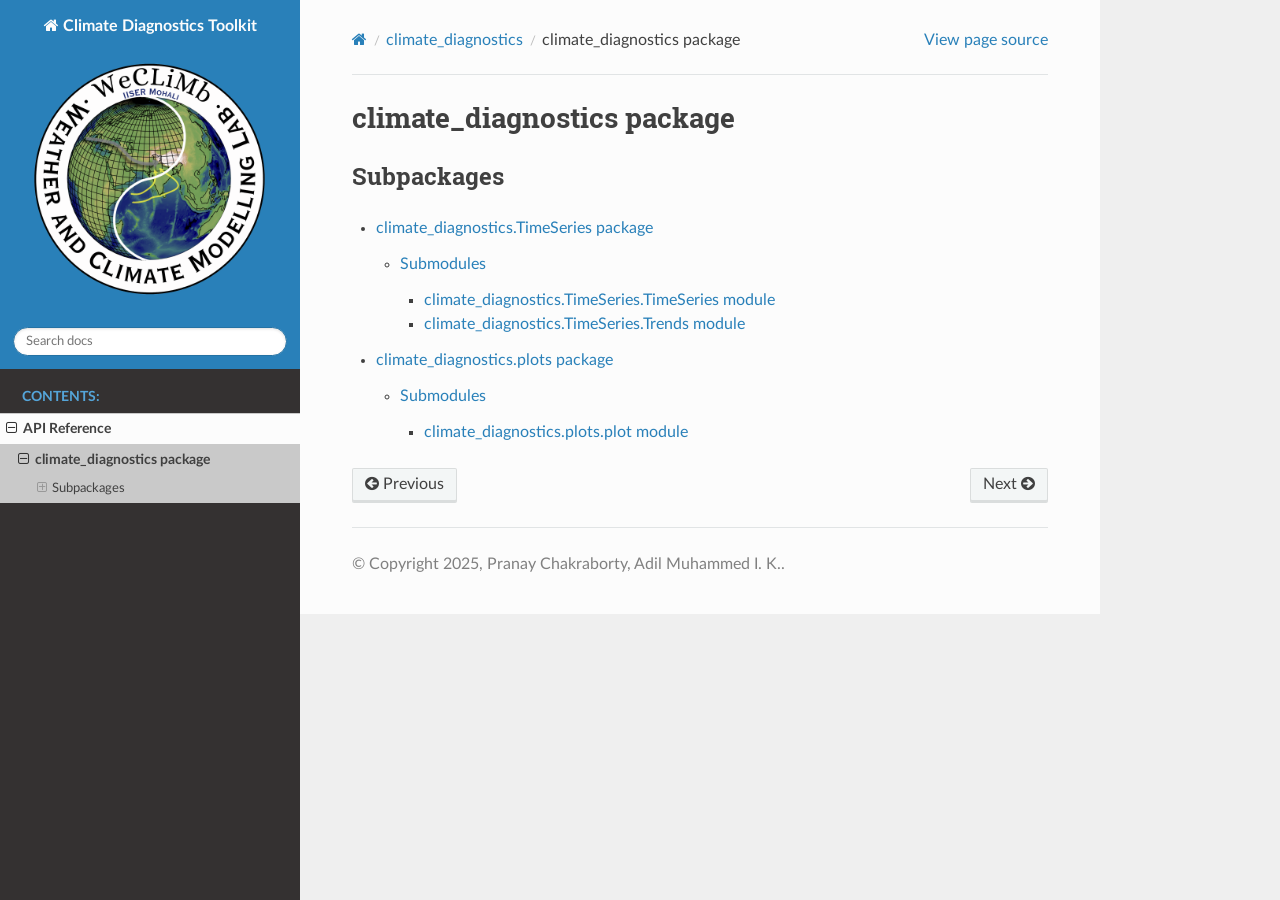
==== climate_diagnostics.html @ 6eddb55f "deploy: e8792950f66086d9d485905671f3666b9c211454" ====
<!DOCTYPE html>
<html class="writer-html5" lang="en" data-content_root="./">
<head>
  <meta charset="utf-8" /><meta name="viewport" content="width=device-width, initial-scale=1" />

  <meta name="viewport" content="width=device-width, initial-scale=1.0" />
  <title>climate_diagnostics package &mdash; Climate Diagnostics Toolkit 0.1.0 documentation</title>
      <link rel="stylesheet" type="text/css" href="_static/pygments.css?v=b86133f3" />
      <link rel="stylesheet" type="text/css" href="_static/css/theme.css?v=e59714d7" />

  
      <script src="_static/jquery.js?v=5d32c60e"></script>
      <script src="_static/_sphinx_javascript_frameworks_compat.js?v=2cd50e6c"></script>
      <script src="_static/documentation_options.js?v=01f34227"></script>
      <script src="_static/doctools.js?v=9bcbadda"></script>
      <script src="_static/sphinx_highlight.js?v=dc90522c"></script>
    <script src="_static/js/theme.js"></script>
    <link rel="index" title="Index" href="genindex.html" />
    <link rel="search" title="Search" href="search.html" />
    <link rel="next" title="climate_diagnostics.TimeSeries package" href="climate_diagnostics.TimeSeries.html" />
    <link rel="prev" title="climate_diagnostics" href="modules.html" /> 
</head>

<body class="wy-body-for-nav"> 
  <div class="wy-grid-for-nav">
    <nav data-toggle="wy-nav-shift" class="wy-nav-side">
      <div class="wy-side-scroll">
        <div class="wy-side-nav-search" >

          
          
          <a href="index.html" class="icon icon-home">
            Climate Diagnostics Toolkit
              <img src="_static/WeCLiMb_LOGO_1.png" class="logo" alt="Logo"/>
          </a>
<div role="search">
  <form id="rtd-search-form" class="wy-form" action="search.html" method="get">
    <input type="text" name="q" placeholder="Search docs" aria-label="Search docs" />
    <input type="hidden" name="check_keywords" value="yes" />
    <input type="hidden" name="area" value="default" />
  </form>
</div>
        </div><div class="wy-menu wy-menu-vertical" data-spy="affix" role="navigation" aria-label="Navigation menu">
              <p class="caption" role="heading"><span class="caption-text">Contents:</span></p>
<ul class="current">
<li class="toctree-l1 current"><a class="reference internal" href="modules.html">API Reference</a><ul class="current">
<li class="toctree-l2 current"><a class="current reference internal" href="#">climate_diagnostics package</a><ul>
<li class="toctree-l3"><a class="reference internal" href="#subpackages">Subpackages</a><ul>
<li class="toctree-l4"><a class="reference internal" href="climate_diagnostics.TimeSeries.html">climate_diagnostics.TimeSeries package</a></li>
<li class="toctree-l4"><a class="reference internal" href="climate_diagnostics.plots.html">climate_diagnostics.plots package</a></li>
</ul>
</li>
</ul>
</li>
</ul>
</li>
</ul>

        </div>
      </div>
    </nav>

    <section data-toggle="wy-nav-shift" class="wy-nav-content-wrap"><nav class="wy-nav-top" aria-label="Mobile navigation menu" >
          <i data-toggle="wy-nav-top" class="fa fa-bars"></i>
          <a href="index.html">Climate Diagnostics Toolkit</a>
      </nav>

      <div class="wy-nav-content">
        <div class="rst-content">
          <div role="navigation" aria-label="Page navigation">
  <ul class="wy-breadcrumbs">
      <li><a href="index.html" class="icon icon-home" aria-label="Home"></a></li>
          <li class="breadcrumb-item"><a href="modules.html">climate_diagnostics</a></li>
      <li class="breadcrumb-item active">climate_diagnostics package</li>
      <li class="wy-breadcrumbs-aside">
            <a href="_sources/climate_diagnostics.rst.txt" rel="nofollow"> View page source</a>
      </li>
  </ul>
  <hr/>
</div>
          <div role="main" class="document" itemscope="itemscope" itemtype="http://schema.org/Article">
           <div itemprop="articleBody">
             
  <section id="climate-diagnostics-package">
<h1>climate_diagnostics package<a class="headerlink" href="#climate-diagnostics-package" title="Link to this heading"></a></h1>
<section id="subpackages">
<h2>Subpackages<a class="headerlink" href="#subpackages" title="Link to this heading"></a></h2>
<div class="toctree-wrapper compound">
<ul>
<li class="toctree-l1"><a class="reference internal" href="climate_diagnostics.TimeSeries.html">climate_diagnostics.TimeSeries package</a><ul>
<li class="toctree-l2"><a class="reference internal" href="climate_diagnostics.TimeSeries.html#submodules">Submodules</a><ul>
<li class="toctree-l3"><a class="reference internal" href="climate_diagnostics.TimeSeries.TimeSeries.html">climate_diagnostics.TimeSeries.TimeSeries module</a></li>
<li class="toctree-l3"><a class="reference internal" href="climate_diagnostics.TimeSeries.Trends.html">climate_diagnostics.TimeSeries.Trends module</a></li>
</ul>
</li>
</ul>
</li>
<li class="toctree-l1"><a class="reference internal" href="climate_diagnostics.plots.html">climate_diagnostics.plots package</a><ul>
<li class="toctree-l2"><a class="reference internal" href="climate_diagnostics.plots.html#submodules">Submodules</a><ul>
<li class="toctree-l3"><a class="reference internal" href="climate_diagnostics.plots.plot.html">climate_diagnostics.plots.plot module</a></li>
</ul>
</li>
</ul>
</li>
</ul>
</div>
</section>
</section>


           </div>
          </div>
          <footer><div class="rst-footer-buttons" role="navigation" aria-label="Footer">
        <a href="modules.html" class="btn btn-neutral float-left" title="climate_diagnostics" accesskey="p" rel="prev"><span class="fa fa-arrow-circle-left" aria-hidden="true"></span> Previous</a>
        <a href="climate_diagnostics.TimeSeries.html" class="btn btn-neutral float-right" title="climate_diagnostics.TimeSeries package" accesskey="n" rel="next">Next <span class="fa fa-arrow-circle-right" aria-hidden="true"></span></a>
    </div>

  <hr/>

  <div role="contentinfo">
    <p>&#169; Copyright 2025, Pranay Chakraborty, Adil Muhammed I. K..</p>
  </div>

   

</footer>
        </div>
      </div>
    </section>
  </div>
  <script>
      jQuery(function () {
          SphinxRtdTheme.Navigation.enable(true);
      });
  </script> 

</body>
</html>
---- _static/pygments.css ----
pre { line-height: 125%; }
td.linenos .normal { color: inherit; background-color: transparent; padding-left: 5px; padding-right: 5px; }
span.linenos { color: inherit; background-color: transparent; padding-left: 5px; padding-right: 5px; }
td.linenos .special { color: #000000; background-color: #ffffc0; padding-left: 5px; padding-right: 5px; }
span.linenos.special { color: #000000; background-color: #ffffc0; padding-left: 5px; padding-right: 5px; }
.highlight .hll { background-color: #ffffcc }
.highlight { background: #f8f8f8; }
.highlight .c { color: #3D7B7B; font-style: italic } /* Comment */
.highlight .err { border: 1px solid #F00 } /* Error */
.highlight .k { color: #008000; font-weight: bold } /* Keyword */
.highlight .o { color: #666 } /* Operator */
.highlight .ch { color: #3D7B7B; font-style: italic } /* Comment.Hashbang */
.highlight .cm { color: #3D7B7B; font-style: italic } /* Comment.Multiline */
.highlight .cp { color: #9C6500 } /* Comment.Preproc */
.highlight .cpf { color: #3D7B7B; font-style: italic } /* Comment.PreprocFile */
.highlight .c1 { color: #3D7B7B; font-style: italic } /* Comment.Single */
.highlight .cs { color: #3D7B7B; font-style: italic } /* Comment.Special */
.highlight .gd { color: #A00000 } /* Generic.Deleted */
.highlight .ge { font-style: italic } /* Generic.Emph */
.highlight .ges { font-weight: bold; font-style: italic } /* Generic.EmphStrong */
.highlight .gr { color: #E40000 } /* Generic.Error */
.highlight .gh { color: #000080; font-weight: bold } /* Generic.Heading */
.highlight .gi { color: #008400 } /* Generic.Inserted */
.highlight .go { color: #717171 } /* Generic.Output */
.highlight .gp { color: #000080; font-weight: bold } /* Generic.Prompt */
.highlight .gs { font-weight: bold } /* Generic.Strong */
.highlight .gu { color: #800080; font-weight: bold } /* Generic.Subheading */
.highlight .gt { color: #04D } /* Generic.Traceback */
.highlight .kc { color: #008000; font-weight: bold } /* Keyword.Constant */
.highlight .kd { color: #008000; font-weight: bold } /* Keyword.Declaration */
.highlight .kn { color: #008000; font-weight: bold } /* Keyword.Namespace */
.highlight .kp { color: #008000 } /* Keyword.Pseudo */
.highlight .kr { color: #008000; font-weight: bold } /* Keyword.Reserved */
.highlight .kt { color: #B00040 } /* Keyword.Type */
.highlight .m { color: #666 } /* Literal.Number */
.highlight .s { color: #BA2121 } /* Literal.String */
.highlight .na { color: #687822 } /* Name.Attribute */
.highlight .nb { color: #008000 } /* Name.Builtin */
.highlight .nc { color: #00F; font-weight: bold } /* Name.Class */
.highlight .no { color: #800 } /* Name.Constant */
.highlight .nd { color: #A2F } /* Name.Decorator */
.highlight .ni { color: #717171; font-weight: bold } /* Name.Entity */
.highlight .ne { color: #CB3F38; font-weight: bold } /* Name.Exception */
.highlight .nf { color: #00F } /* Name.Function */
.highlight .nl { color: #767600 } /* Name.Label */
.highlight .nn { color: #00F; font-weight: bold } /* Name.Namespace */
.highlight .nt { color: #008000; font-weight: bold } /* Name.Tag */
.highlight .nv { color: #19177C } /* Name.Variable */
.highlight .ow { color: #A2F; font-weight: bold } /* Operator.Word */
.highlight .w { color: #BBB } /* Text.Whitespace */
.highlight .mb { color: #666 } /* Literal.Number.Bin */
.highlight .mf { color: #666 } /* Literal.Number.Float */
.highlight .mh { color: #666 } /* Literal.Number.Hex */
.highlight .mi { color: #666 } /* Literal.Number.Integer */
.highlight .mo { color: #666 } /* Literal.Number.Oct */
.highlight .sa { color: #BA2121 } /* Literal.String.Affix */
.highlight .sb { color: #BA2121 } /* Literal.String.Backtick */
.highlight .sc { color: #BA2121 } /* Literal.String.Char */
.highlight .dl { color: #BA2121 } /* Literal.String.Delimiter */
.highlight .sd { color: #BA2121; font-style: italic } /* Literal.String.Doc */
.highlight .s2 { color: #BA2121 } /* Literal.String.Double */
.highlight .se { color: #AA5D1F; font-weight: bold } /* Literal.String.Escape */
.highlight .sh { color: #BA2121 } /* Literal.String.Heredoc */
.highlight .si { color: #A45A77; font-weight: bold } /* Literal.String.Interpol */
.highlight .sx { color: #008000 } /* Literal.String.Other */
.highlight .sr { color: #A45A77 } /* Literal.String.Regex */
.highlight .s1 { color: #BA2121 } /* Literal.String.Single */
.highlight .ss { color: #19177C } /* Literal.String.Symbol */
.highlight .bp { color: #008000 } /* Name.Builtin.Pseudo */
.highlight .fm { color: #00F } /* Name.Function.Magic */
.highlight .vc { color: #19177C } /* Name.Variable.Class */
.highlight .vg { color: #19177C } /* Name.Variable.Global */
.highlight .vi { color: #19177C } /* Name.Variable.Instance */
.highlight .vm { color: #19177C } /* Name.Variable.Magic */
.highlight .il { color: #666 } /* Literal.Number.Integer.Long */
---- _static/css/theme.css ----
html{box-sizing:border-box}*,:after,:before{box-sizing:inherit}article,aside,details,figcaption,figure,footer,header,hgroup,nav,section{display:block}audio,canvas,video{display:inline-block;*display:inline;*zoom:1}[hidden],audio:not([controls]){display:none}*{-webkit-box-sizing:border-box;-moz-box-sizing:border-box;box-sizing:border-box}html{font-size:100%;-webkit-text-size-adjust:100%;-ms-text-size-adjust:100%}body{margin:0}a:active,a:hover{outline:0}abbr[title]{border-bottom:1px dotted}b,strong{font-weight:700}blockquote{margin:0}dfn{font-style:italic}ins{background:#ff9;text-decoration:none}ins,mark{color:#000}mark{background:#ff0;font-style:italic;font-weight:700}.rst-content code,.rst-content tt,code,kbd,pre,samp{font-family:monospace,serif;_font-family:courier new,monospace;font-size:1em}pre{white-space:pre}q{quotes:none}q:after,q:before{content:"";content:none}small{font-size:85%}sub,sup{font-size:75%;line-height:0;position:relative;vertical-align:baseline}sup{top:-.5em}sub{bottom:-.25em}dl,ol,ul{margin:0;padding:0;list-style:none;list-style-image:none}li{list-style:none}dd{margin:0}img{border:0;-ms-interpolation-mode:bicubic;vertical-align:middle;max-width:100%}svg:not(:root){overflow:hidden}figure,form{margin:0}label{cursor:pointer}button,input,select,textarea{font-size:100%;margin:0;vertical-align:baseline;*vertical-align:middle}button,input{line-height:normal}button,input[type=button],input[type=reset],input[type=submit]{cursor:pointer;-webkit-appearance:button;*overflow:visible}button[disabled],input[disabled]{cursor:default}input[type=search]{-webkit-appearance:textfield;-moz-box-sizing:content-box;-webkit-box-sizing:content-box;box-sizing:content-box}textarea{resize:vertical}table{border-collapse:collapse;border-spacing:0}td{vertical-align:top}.chromeframe{margin:.2em 0;background:#ccc;color:#000;padding:.2em 0}.ir{display:block;border:0;text-indent:-999em;overflow:hidden;background-color:transparent;background-repeat:no-repeat;text-align:left;direction:ltr;*line-height:0}.ir br{display:none}.hidden{display:none!important;visibility:hidden}.visuallyhidden{border:0;clip:rect(0 0 0 0);height:1px;margin:-1px;overflow:hidden;padding:0;position:absolute;width:1px}.visuallyhidden.focusable:active,.visuallyhidden.focusable:focus{clip:auto;height:auto;margin:0;overflow:visible;position:static;width:auto}.invisible{visibility:hidden}.relative{position:relative}big,small{font-size:100%}@media print{body,html,section{background:none!important}*{box-shadow:none!important;text-shadow:none!important;filter:none!important;-ms-filter:none!important}a,a:visited{text-decoration:underline}.ir a:after,a[href^="#"]:after,a[href^="javascript:"]:after{content:""}blockquote,pre{page-break-inside:avoid}thead{display:table-header-group}img,tr{page-break-inside:avoid}img{max-width:100%!important}@page{margin:.5cm}.rst-content .toctree-wrapper>p.caption,h2,h3,p{orphans:3;widows:3}.rst-content .toctree-wrapper>p.caption,h2,h3{page-break-after:avoid}}.btn,.fa:before,.icon:before,.rst-content .admonition,.rst-content .admonition-title:before,.rst-content .admonition-todo,.rst-content .attention,.rst-content .caution,.rst-content .code-block-caption .headerlink:before,.rst-content .danger,.rst-content .eqno .headerlink:before,.rst-content .error,.rst-content .hint,.rst-content .important,.rst-content .note,.rst-content .seealso,.rst-content .tip,.rst-content .warning,.rst-content code.download span:first-child:before,.rst-content dl dt .headerlink:before,.rst-content h1 .headerlink:before,.rst-content h2 .headerlink:before,.rst-content h3 .headerlink:before,.rst-content h4 .headerlink:before,.rst-content h5 .headerlink:before,.rst-content h6 .headerlink:before,.rst-content p.caption .headerlink:before,.rst-content p .headerlink:before,.rst-content table>caption .headerlink:before,.rst-content tt.download span:first-child:before,.wy-alert,.wy-dropdown .caret:before,.wy-inline-validate.wy-inline-validate-danger .wy-input-context:before,.wy-inline-validate.wy-inline-validate-info .wy-input-context:before,.wy-inline-validate.wy-inline-validate-success .wy-input-context:before,.wy-inline-validate.wy-inline-validate-warning .wy-input-context:before,.wy-menu-vertical li.current>a button.toctree-expand:before,.wy-menu-vertical li.on a button.toctree-expand:before,.wy-menu-vertical li button.toctree-expand:before,input[type=color],input[type=date],input[type=datetime-local],input[type=datetime],input[type=email],input[type=month],input[type=number],input[type=password],input[type=search],input[type=tel],input[type=text],input[type=time],input[type=url],input[type=week],select,textarea{-webkit-font-smoothing:antialiased}.clearfix{*zoom:1}.clearfix:after,.clearfix:before{display:table;content:""}.clearfix:after{clear:both}/*!
 *  Font Awesome 4.7.0 by @davegandy - http://fontawesome.io - @fontawesome
 *  License - http://fontawesome.io/license (Font: SIL OFL 1.1, CSS: MIT License)
 */@font-face{font-family:FontAwesome;src:url(fonts/fontawesome-webfont.eot?674f50d287a8c48dc19ba404d20fe713);src:url(fonts/fontawesome-webfont.eot?674f50d287a8c48dc19ba404d20fe713?#iefix&v=4.7.0) format("embedded-opentype"),url(fonts/fontawesome-webfont.woff2?af7ae505a9eed503f8b8e6982036873e) format("woff2"),url(fonts/fontawesome-webfont.woff?fee66e712a8a08eef5805a46892932ad) format("woff"),url(fonts/fontawesome-webfont.ttf?b06871f281fee6b241d60582ae9369b9) format("truetype"),url(fonts/fontawesome-webfont.svg?912ec66d7572ff821749319396470bde#fontawesomeregular) format("svg");font-weight:400;font-style:normal}.fa,.icon,.rst-content .admonition-title,.rst-content .code-block-caption .headerlink,.rst-content .eqno .headerlink,.rst-content code.download span:first-child,.rst-content dl dt .headerlink,.rst-content h1 .headerlink,.rst-content h2 .headerlink,.rst-content h3 .headerlink,.rst-content h4 .headerlink,.rst-content h5 .headerlink,.rst-content h6 .headerlink,.rst-content p.caption .headerlink,.rst-content p .headerlink,.rst-content table>caption .headerlink,.rst-content tt.download span:first-child,.wy-menu-vertical li.current>a button.toctree-expand,.wy-menu-vertical li.on a button.toctree-expand,.wy-menu-vertical li button.toctree-expand{display:inline-block;font:normal normal normal 14px/1 FontAwesome;font-size:inherit;text-rendering:auto;-webkit-font-smoothing:antialiased;-moz-osx-font-smoothing:grayscale}.fa-lg{font-size:1.33333em;line-height:.75em;vertical-align:-15%}.fa-2x{font-size:2em}.fa-3x{font-size:3em}.fa-4x{font-size:4em}.fa-5x{font-size:5em}.fa-fw{width:1.28571em;text-align:center}.fa-ul{padding-left:0;margin-left:2.14286em;list-style-type:none}.fa-ul>li{position:relative}.fa-li{position:absolute;left:-2.14286em;width:2.14286em;top:.14286em;text-align:center}.fa-li.fa-lg{left:-1.85714em}.fa-border{padding:.2em .25em .15em;border:.08em solid #eee;border-radius:.1em}.fa-pull-left{float:left}.fa-pull-right{float:right}.fa-pull-left.icon,.fa.fa-pull-left,.rst-content .code-block-caption .fa-pull-left.headerlink,.rst-content .eqno .fa-pull-left.headerlink,.rst-content .fa-pull-left.admonition-title,.rst-content code.download span.fa-pull-left:first-child,.rst-content dl dt .fa-pull-left.headerlink,.rst-content h1 .fa-pull-left.headerlink,.rst-content h2 .fa-pull-left.headerlink,.rst-content h3 .fa-pull-left.headerlink,.rst-content h4 .fa-pull-left.headerlink,.rst-content h5 .fa-pull-left.headerlink,.rst-content h6 .fa-pull-left.headerlink,.rst-content p .fa-pull-left.headerlink,.rst-content table>caption .fa-pull-left.headerlink,.rst-content tt.download span.fa-pull-left:first-child,.wy-menu-vertical li.current>a button.fa-pull-left.toctree-expand,.wy-menu-vertical li.on a button.fa-pull-left.toctree-expand,.wy-menu-vertical li button.fa-pull-left.toctree-expand{margin-right:.3em}.fa-pull-right.icon,.fa.fa-pull-right,.rst-content .code-block-caption .fa-pull-right.headerlink,.rst-content .eqno .fa-pull-right.headerlink,.rst-content .fa-pull-right.admonition-title,.rst-content code.download span.fa-pull-right:first-child,.rst-content dl dt .fa-pull-right.headerlink,.rst-content h1 .fa-pull-right.headerlink,.rst-content h2 .fa-pull-right.headerlink,.rst-content h3 .fa-pull-right.headerlink,.rst-content h4 .fa-pull-right.headerlink,.rst-content h5 .fa-pull-right.headerlink,.rst-content h6 .fa-pull-right.headerlink,.rst-content p .fa-pull-right.headerlink,.rst-content table>caption .fa-pull-right.headerlink,.rst-content tt.download span.fa-pull-right:first-child,.wy-menu-vertical li.current>a button.fa-pull-right.toctree-expand,.wy-menu-vertical li.on a button.fa-pull-right.toctree-expand,.wy-menu-vertical li button.fa-pull-right.toctree-expand{margin-left:.3em}.pull-right{float:right}.pull-left{float:left}.fa.pull-left,.pull-left.icon,.rst-content .code-block-caption .pull-left.headerlink,.rst-content .eqno .pull-left.headerlink,.rst-content .pull-left.admonition-title,.rst-content code.download span.pull-left:first-child,.rst-content dl dt .pull-left.headerlink,.rst-content h1 .pull-left.headerlink,.rst-content h2 .pull-left.headerlink,.rst-content h3 .pull-left.headerlink,.rst-content h4 .pull-left.headerlink,.rst-content h5 .pull-left.headerlink,.rst-content h6 .pull-left.headerlink,.rst-content p .pull-left.headerlink,.rst-content table>caption .pull-left.headerlink,.rst-content tt.download span.pull-left:first-child,.wy-menu-vertical li.current>a button.pull-left.toctree-expand,.wy-menu-vertical li.on a button.pull-left.toctree-expand,.wy-menu-vertical li button.pull-left.toctree-expand{margin-right:.3em}.fa.pull-right,.pull-right.icon,.rst-content .code-block-caption .pull-right.headerlink,.rst-content .eqno .pull-right.headerlink,.rst-content .pull-right.admonition-title,.rst-content code.download span.pull-right:first-child,.rst-content dl dt .pull-right.headerlink,.rst-content h1 .pull-right.headerlink,.rst-content h2 .pull-right.headerlink,.rst-content h3 .pull-right.headerlink,.rst-content h4 .pull-right.headerlink,.rst-content h5 .pull-right.headerlink,.rst-content h6 .pull-right.headerlink,.rst-content p .pull-right.headerlink,.rst-content table>caption .pull-right.headerlink,.rst-content tt.download span.pull-right:first-child,.wy-menu-vertical li.current>a button.pull-right.toctree-expand,.wy-menu-vertical li.on a button.pull-right.toctree-expand,.wy-menu-vertical li button.pull-right.toctree-expand{margin-left:.3em}.fa-spin{-webkit-animation:fa-spin 2s linear infinite;animation:fa-spin 2s linear infinite}.fa-pulse{-webkit-animation:fa-spin 1s steps(8) infinite;animation:fa-spin 1s steps(8) infinite}@-webkit-keyframes fa-spin{0%{-webkit-transform:rotate(0deg);transform:rotate(0deg)}to{-webkit-transform:rotate(359deg);transform:rotate(359deg)}}@keyframes fa-spin{0%{-webkit-transform:rotate(0deg);transform:rotate(0deg)}to{-webkit-transform:rotate(359deg);transform:rotate(359deg)}}.fa-rotate-90{-ms-filter:"progid:DXImageTransform.Microsoft.BasicImage(rotation=1)";-webkit-transform:rotate(90deg);-ms-transform:rotate(90deg);transform:rotate(90deg)}.fa-rotate-180{-ms-filter:"progid:DXImageTransform.Microsoft.BasicImage(rotation=2)";-webkit-transform:rotate(180deg);-ms-transform:rotate(180deg);transform:rotate(180deg)}.fa-rotate-270{-ms-filter:"progid:DXImageTransform.Microsoft.BasicImage(rotation=3)";-webkit-transform:rotate(270deg);-ms-transform:rotate(270deg);transform:rotate(270deg)}.fa-flip-horizontal{-ms-filter:"progid:DXImageTransform.Microsoft.BasicImage(rotation=0, mirror=1)";-webkit-transform:scaleX(-1);-ms-transform:scaleX(-1);transform:scaleX(-1)}.fa-flip-vertical{-ms-filter:"progid:DXImageTransform.Microsoft.BasicImage(rotation=2, mirror=1)";-webkit-transform:scaleY(-1);-ms-transform:scaleY(-1);transform:scaleY(-1)}:root .fa-flip-horizontal,:root .fa-flip-vertical,:root .fa-rotate-90,:root .fa-rotate-180,:root .fa-rotate-270{filter:none}.fa-stack{position:relative;display:inline-block;width:2em;height:2em;line-height:2em;vertical-align:middle}.fa-stack-1x,.fa-stack-2x{position:absolute;left:0;width:100%;text-align:center}.fa-stack-1x{line-height:inherit}.fa-stack-2x{font-size:2em}.fa-inverse{color:#fff}.fa-glass:before{content:""}.fa-music:before{content:""}.fa-search:before,.icon-search:before{content:""}.fa-envelope-o:before{content:""}.fa-heart:before{content:""}.fa-star:before{content:""}.fa-star-o:before{content:""}.fa-user:before{content:""}.fa-film:before{content:""}.fa-th-large:before{content:""}.fa-th:before{content:""}.fa-th-list:before{content:""}.fa-check:before{content:""}.fa-close:before,.fa-remove:before,.fa-times:before{content:""}.fa-search-plus:before{content:""}.fa-search-minus:before{content:""}.fa-power-off:before{content:""}.fa-signal:before{content:""}.fa-cog:before,.fa-gear:before{content:""}.fa-trash-o:before{content:""}.fa-home:before,.icon-home:before{content:""}.fa-file-o:before{content:""}.fa-clock-o:before{content:""}.fa-road:before{content:""}.fa-download:before,.rst-content code.download span:first-child:before,.rst-content tt.download span:first-child:before{content:""}.fa-arrow-circle-o-down:before{content:""}.fa-arrow-circle-o-up:before{content:""}.fa-inbox:before{content:""}.fa-play-circle-o:before{content:""}.fa-repeat:before,.fa-rotate-right:before{content:""}.fa-refresh:before{content:""}.fa-list-alt:before{content:""}.fa-lock:before{content:""}.fa-flag:before{content:""}.fa-headphones:before{content:""}.fa-volume-off:before{content:""}.fa-volume-down:before{content:""}.fa-volume-up:before{content:""}.fa-qrcode:before{content:""}.fa-barcode:before{content:""}.fa-tag:before{content:""}.fa-tags:before{content:""}.fa-book:before,.icon-book:before{content:""}.fa-bookmark:before{content:""}.fa-print:before{content:""}.fa-camera:before{content:""}.fa-font:before{content:""}.fa-bold:before{content:""}.fa-italic:before{content:""}.fa-text-height:before{content:""}.fa-text-width:before{content:""}.fa-align-left:before{content:""}.fa-align-center:before{content:""}.fa-align-right:before{content:""}.fa-align-justify:before{content:""}.fa-list:before{content:""}.fa-dedent:before,.fa-outdent:before{content:""}.fa-indent:before{content:""}.fa-video-camera:before{content:""}.fa-image:before,.fa-photo:before,.fa-picture-o:before{content:""}.fa-pencil:before{content:""}.fa-map-marker:before{content:""}.fa-adjust:before{content:""}.fa-tint:before{content:""}.fa-edit:before,.fa-pencil-square-o:before{content:""}.fa-share-square-o:before{content:""}.fa-check-square-o:before{content:""}.fa-arrows:before{content:""}.fa-step-backward:before{content:""}.fa-fast-backward:before{content:""}.fa-backward:before{content:""}.fa-play:before{content:""}.fa-pause:before{content:""}.fa-stop:before{content:""}.fa-forward:before{content:""}.fa-fast-forward:before{content:""}.fa-step-forward:before{content:""}.fa-eject:before{content:""}.fa-chevron-left:before{content:""}.fa-chevron-right:before{content:""}.fa-plus-circle:before{content:""}.fa-minus-circle:before{content:""}.fa-times-circle:before,.wy-inline-validate.wy-inline-validate-danger .wy-input-context:before{content:""}.fa-check-circle:before,.wy-inline-validate.wy-inline-validate-success .wy-input-context:before{content:""}.fa-question-circle:before{content:""}.fa-info-circle:before{content:""}.fa-crosshairs:before{content:""}.fa-times-circle-o:before{content:""}.fa-check-circle-o:before{content:""}.fa-ban:before{content:""}.fa-arrow-left:before{content:""}.fa-arrow-right:before{content:""}.fa-arrow-up:before{content:""}.fa-arrow-down:before{content:""}.fa-mail-forward:before,.fa-share:before{content:""}.fa-expand:before{content:""}.fa-compress:before{content:""}.fa-plus:before{content:""}.fa-minus:before{content:""}.fa-asterisk:before{content:""}.fa-exclamation-circle:before,.rst-content .admonition-title:before,.wy-inline-validate.wy-inline-validate-info .wy-input-context:before,.wy-inline-validate.wy-inline-validate-warning .wy-input-context:before{content:""}.fa-gift:before{content:""}.fa-leaf:before{content:""}.fa-fire:before,.icon-fire:before{content:""}.fa-eye:before{content:""}.fa-eye-slash:before{content:""}.fa-exclamation-triangle:before,.fa-warning:before{content:""}.fa-plane:before{content:""}.fa-calendar:before{content:""}.fa-random:before{content:""}.fa-comment:before{content:""}.fa-magnet:before{content:""}.fa-chevron-up:before{content:""}.fa-chevron-down:before{content:""}.fa-retweet:before{content:""}.fa-shopping-cart:before{content:""}.fa-folder:before{content:""}.fa-folder-open:before{content:""}.fa-arrows-v:before{content:""}.fa-arrows-h:before{content:""}.fa-bar-chart-o:before,.fa-bar-chart:before{content:""}.fa-twitter-square:before{content:""}.fa-facebook-square:before{content:""}.fa-camera-retro:before{content:""}.fa-key:before{content:""}.fa-cogs:before,.fa-gears:before{content:""}.fa-comments:before{content:""}.fa-thumbs-o-up:before{content:""}.fa-thumbs-o-down:before{content:""}.fa-star-half:before{content:""}.fa-heart-o:before{content:""}.fa-sign-out:before{content:""}.fa-linkedin-square:before{content:""}.fa-thumb-tack:before{content:""}.fa-external-link:before{content:""}.fa-sign-in:before{content:""}.fa-trophy:before{content:""}.fa-github-square:before{content:""}.fa-upload:before{content:""}.fa-lemon-o:before{content:""}.fa-phone:before{content:""}.fa-square-o:before{content:""}.fa-bookmark-o:before{content:""}.fa-phone-square:before{content:""}.fa-twitter:before{content:""}.fa-facebook-f:before,.fa-facebook:before{content:""}.fa-github:before,.icon-github:before{content:""}.fa-unlock:before{content:""}.fa-credit-card:before{content:""}.fa-feed:before,.fa-rss:before{content:""}.fa-hdd-o:before{content:""}.fa-bullhorn:before{content:""}.fa-bell:before{content:""}.fa-certificate:before{content:""}.fa-hand-o-right:before{content:""}.fa-hand-o-left:before{content:""}.fa-hand-o-up:before{content:""}.fa-hand-o-down:before{content:""}.fa-arrow-circle-left:before,.icon-circle-arrow-left:before{content:""}.fa-arrow-circle-right:before,.icon-circle-arrow-right:before{content:""}.fa-arrow-circle-up:before{content:""}.fa-arrow-circle-down:before{content:""}.fa-globe:before{content:""}.fa-wrench:before{content:""}.fa-tasks:before{content:""}.fa-filter:before{content:""}.fa-briefcase:before{content:""}.fa-arrows-alt:before{content:""}.fa-group:before,.fa-users:before{content:""}.fa-chain:before,.fa-link:before,.icon-link:before{content:""}.fa-cloud:before{content:""}.fa-flask:before{content:""}.fa-cut:before,.fa-scissors:before{content:""}.fa-copy:before,.fa-files-o:before{content:""}.fa-paperclip:before{content:""}.fa-floppy-o:before,.fa-save:before{content:""}.fa-square:before{content:""}.fa-bars:before,.fa-navicon:before,.fa-reorder:before{content:""}.fa-list-ul:before{content:""}.fa-list-ol:before{content:""}.fa-strikethrough:before{content:""}.fa-underline:before{content:""}.fa-table:before{content:""}.fa-magic:before{content:""}.fa-truck:before{content:""}.fa-pinterest:before{content:""}.fa-pinterest-square:before{content:""}.fa-google-plus-square:before{content:""}.fa-google-plus:before{content:""}.fa-money:before{content:""}.fa-caret-down:before,.icon-caret-down:before,.wy-dropdown .caret:before{content:""}.fa-caret-up:before{content:""}.fa-caret-left:before{content:""}.fa-caret-right:before{content:""}.fa-columns:before{content:""}.fa-sort:before,.fa-unsorted:before{content:""}.fa-sort-desc:before,.fa-sort-down:before{content:""}.fa-sort-asc:before,.fa-sort-up:before{content:""}.fa-envelope:before{content:""}.fa-linkedin:before{content:""}.fa-rotate-left:before,.fa-undo:before{content:""}.fa-gavel:before,.fa-legal:before{content:""}.fa-dashboard:before,.fa-tachometer:before{content:""}.fa-comment-o:before{content:""}.fa-comments-o:before{content:""}.fa-bolt:before,.fa-flash:before{content:""}.fa-sitemap:before{content:""}.fa-umbrella:before{content:""}.fa-clipboard:before,.fa-paste:before{content:""}.fa-lightbulb-o:before{content:""}.fa-exchange:before{content:""}.fa-cloud-download:before{content:""}.fa-cloud-upload:before{content:""}.fa-user-md:before{content:""}.fa-stethoscope:before{content:""}.fa-suitcase:before{content:""}.fa-bell-o:before{content:""}.fa-coffee:before{content:""}.fa-cutlery:before{content:""}.fa-file-text-o:before{content:""}.fa-building-o:before{content:""}.fa-hospital-o:before{content:""}.fa-ambulance:before{content:""}.fa-medkit:before{content:""}.fa-fighter-jet:before{content:""}.fa-beer:before{content:""}.fa-h-square:before{content:""}.fa-plus-square:before{content:""}.fa-angle-double-left:before{content:""}.fa-angle-double-right:before{content:""}.fa-angle-double-up:before{content:""}.fa-angle-double-down:before{content:""}.fa-angle-left:before{content:""}.fa-angle-right:before{content:""}.fa-angle-up:before{content:""}.fa-angle-down:before{content:""}.fa-desktop:before{content:""}.fa-laptop:before{content:""}.fa-tablet:before{content:""}.fa-mobile-phone:before,.fa-mobile:before{content:""}.fa-circle-o:before{content:""}.fa-quote-left:before{content:""}.fa-quote-right:before{content:""}.fa-spinner:before{content:""}.fa-circle:before{content:""}.fa-mail-reply:before,.fa-reply:before{content:""}.fa-github-alt:before{content:""}.fa-folder-o:before{content:""}.fa-folder-open-o:before{content:""}.fa-smile-o:before{content:""}.fa-frown-o:before{content:""}.fa-meh-o:before{content:""}.fa-gamepad:before{content:""}.fa-keyboard-o:before{content:""}.fa-flag-o:before{content:""}.fa-flag-checkered:before{content:""}.fa-terminal:before{content:""}.fa-code:before{content:""}.fa-mail-reply-all:before,.fa-reply-all:before{content:""}.fa-star-half-empty:before,.fa-star-half-full:before,.fa-star-half-o:before{content:""}.fa-location-arrow:before{content:""}.fa-crop:before{content:""}.fa-code-fork:before{content:""}.fa-chain-broken:before,.fa-unlink:before{content:""}.fa-question:before{content:""}.fa-info:before{content:""}.fa-exclamation:before{content:""}.fa-superscript:before{content:""}.fa-subscript:before{content:""}.fa-eraser:before{content:""}.fa-puzzle-piece:before{content:""}.fa-microphone:before{content:""}.fa-microphone-slash:before{content:""}.fa-shield:before{content:""}.fa-calendar-o:before{content:""}.fa-fire-extinguisher:before{content:""}.fa-rocket:before{content:""}.fa-maxcdn:before{content:""}.fa-chevron-circle-left:before{content:""}.fa-chevron-circle-right:before{content:""}.fa-chevron-circle-up:before{content:""}.fa-chevron-circle-down:before{content:""}.fa-html5:before{content:""}.fa-css3:before{content:""}.fa-anchor:before{content:""}.fa-unlock-alt:before{content:""}.fa-bullseye:before{content:""}.fa-ellipsis-h:before{content:""}.fa-ellipsis-v:before{content:""}.fa-rss-square:before{content:""}.fa-play-circle:before{content:""}.fa-ticket:before{content:""}.fa-minus-square:before{content:""}.fa-minus-square-o:before,.wy-menu-vertical li.current>a button.toctree-expand:before,.wy-menu-vertical li.on a button.toctree-expand:before{content:""}.fa-level-up:before{content:""}.fa-level-down:before{content:""}.fa-check-square:before{content:""}.fa-pencil-square:before{content:""}.fa-external-link-square:before{content:""}.fa-share-square:before{content:""}.fa-compass:before{content:""}.fa-caret-square-o-down:before,.fa-toggle-down:before{content:""}.fa-caret-square-o-up:before,.fa-toggle-up:before{content:""}.fa-caret-square-o-right:before,.fa-toggle-right:before{content:""}.fa-eur:before,.fa-euro:before{content:""}.fa-gbp:before{content:""}.fa-dollar:before,.fa-usd:before{content:""}.fa-inr:before,.fa-rupee:before{content:""}.fa-cny:before,.fa-jpy:before,.fa-rmb:before,.fa-yen:before{content:""}.fa-rouble:before,.fa-rub:before,.fa-ruble:before{content:""}.fa-krw:before,.fa-won:before{content:""}.fa-bitcoin:before,.fa-btc:before{content:""}.fa-file:before{content:""}.fa-file-text:before{content:""}.fa-sort-alpha-asc:before{content:""}.fa-sort-alpha-desc:before{content:""}.fa-sort-amount-asc:before{content:""}.fa-sort-amount-desc:before{content:""}.fa-sort-numeric-asc:before{content:""}.fa-sort-numeric-desc:before{content:""}.fa-thumbs-up:before{content:""}.fa-thumbs-down:before{content:""}.fa-youtube-square:before{content:""}.fa-youtube:before{content:""}.fa-xing:before{content:""}.fa-xing-square:before{content:""}.fa-youtube-play:before{content:""}.fa-dropbox:before{content:""}.fa-stack-overflow:before{content:""}.fa-instagram:before{content:""}.fa-flickr:before{content:""}.fa-adn:before{content:""}.fa-bitbucket:before,.icon-bitbucket:before{content:""}.fa-bitbucket-square:before{content:""}.fa-tumblr:before{content:""}.fa-tumblr-square:before{content:""}.fa-long-arrow-down:before{content:""}.fa-long-arrow-up:before{content:""}.fa-long-arrow-left:before{content:""}.fa-long-arrow-right:before{content:""}.fa-apple:before{content:""}.fa-windows:before{content:""}.fa-android:before{content:""}.fa-linux:before{content:""}.fa-dribbble:before{content:""}.fa-skype:before{content:""}.fa-foursquare:before{content:""}.fa-trello:before{content:""}.fa-female:before{content:""}.fa-male:before{content:""}.fa-gittip:before,.fa-gratipay:before{content:""}.fa-sun-o:before{content:""}.fa-moon-o:before{content:""}.fa-archive:before{content:""}.fa-bug:before{content:""}.fa-vk:before{content:""}.fa-weibo:before{content:""}.fa-renren:before{content:""}.fa-pagelines:before{content:""}.fa-stack-exchange:before{content:""}.fa-arrow-circle-o-right:before{content:""}.fa-arrow-circle-o-left:before{content:""}.fa-caret-square-o-left:before,.fa-toggle-left:before{content:""}.fa-dot-circle-o:before{content:""}.fa-wheelchair:before{content:""}.fa-vimeo-square:before{content:""}.fa-try:before,.fa-turkish-lira:before{content:""}.fa-plus-square-o:before,.wy-menu-vertical li button.toctree-expand:before{content:""}.fa-space-shuttle:before{content:""}.fa-slack:before{content:""}.fa-envelope-square:before{content:""}.fa-wordpress:before{content:""}.fa-openid:before{content:""}.fa-bank:before,.fa-institution:before,.fa-university:before{content:""}.fa-graduation-cap:before,.fa-mortar-board:before{content:""}.fa-yahoo:before{content:""}.fa-google:before{content:""}.fa-reddit:before{content:""}.fa-reddit-square:before{content:""}.fa-stumbleupon-circle:before{content:""}.fa-stumbleupon:before{content:""}.fa-delicious:before{content:""}.fa-digg:before{content:""}.fa-pied-piper-pp:before{content:""}.fa-pied-piper-alt:before{content:""}.fa-drupal:before{content:""}.fa-joomla:before{content:""}.fa-language:before{content:""}.fa-fax:before{content:""}.fa-building:before{content:""}.fa-child:before{content:""}.fa-paw:before{content:""}.fa-spoon:before{content:""}.fa-cube:before{content:""}.fa-cubes:before{content:""}.fa-behance:before{content:""}.fa-behance-square:before{content:""}.fa-steam:before{content:""}.fa-steam-square:before{content:""}.fa-recycle:before{content:""}.fa-automobile:before,.fa-car:before{content:""}.fa-cab:before,.fa-taxi:before{content:""}.fa-tree:before{content:""}.fa-spotify:before{content:""}.fa-deviantart:before{content:""}.fa-soundcloud:before{content:""}.fa-database:before{content:""}.fa-file-pdf-o:before{content:""}.fa-file-word-o:before{content:""}.fa-file-excel-o:before{content:""}.fa-file-powerpoint-o:before{content:""}.fa-file-image-o:before,.fa-file-photo-o:before,.fa-file-picture-o:before{content:""}.fa-file-archive-o:before,.fa-file-zip-o:before{content:""}.fa-file-audio-o:before,.fa-file-sound-o:before{content:""}.fa-file-movie-o:before,.fa-file-video-o:before{content:""}.fa-file-code-o:before{content:""}.fa-vine:before{content:""}.fa-codepen:before{content:""}.fa-jsfiddle:before{content:""}.fa-life-bouy:before,.fa-life-buoy:before,.fa-life-ring:before,.fa-life-saver:before,.fa-support:before{content:""}.fa-circle-o-notch:before{content:""}.fa-ra:before,.fa-rebel:before,.fa-resistance:before{content:""}.fa-empire:before,.fa-ge:before{content:""}.fa-git-square:before{content:""}.fa-git:before{content:""}.fa-hacker-news:before,.fa-y-combinator-square:before,.fa-yc-square:before{content:""}.fa-tencent-weibo:before{content:""}.fa-qq:before{content:""}.fa-wechat:before,.fa-weixin:before{content:""}.fa-paper-plane:before,.fa-send:before{content:""}.fa-paper-plane-o:before,.fa-send-o:before{content:""}.fa-history:before{content:""}.fa-circle-thin:before{content:""}.fa-header:before{content:""}.fa-paragraph:before{content:""}.fa-sliders:before{content:""}.fa-share-alt:before{content:""}.fa-share-alt-square:before{content:""}.fa-bomb:before{content:""}.fa-futbol-o:before,.fa-soccer-ball-o:before{content:""}.fa-tty:before{content:""}.fa-binoculars:before{content:""}.fa-plug:before{content:""}.fa-slideshare:before{content:""}.fa-twitch:before{content:""}.fa-yelp:before{content:""}.fa-newspaper-o:before{content:""}.fa-wifi:before{content:""}.fa-calculator:before{content:""}.fa-paypal:before{content:""}.fa-google-wallet:before{content:""}.fa-cc-visa:before{content:""}.fa-cc-mastercard:before{content:""}.fa-cc-discover:before{content:""}.fa-cc-amex:before{content:""}.fa-cc-paypal:before{content:""}.fa-cc-stripe:before{content:""}.fa-bell-slash:before{content:""}.fa-bell-slash-o:before{content:""}.fa-trash:before{content:""}.fa-copyright:before{content:""}.fa-at:before{content:""}.fa-eyedropper:before{content:""}.fa-paint-brush:before{content:""}.fa-birthday-cake:before{content:""}.fa-area-chart:before{content:""}.fa-pie-chart:before{content:""}.fa-line-chart:before{content:""}.fa-lastfm:before{content:""}.fa-lastfm-square:before{content:""}.fa-toggle-off:before{content:""}.fa-toggle-on:before{content:""}.fa-bicycle:before{content:""}.fa-bus:before{content:""}.fa-ioxhost:before{content:""}.fa-angellist:before{content:""}.fa-cc:before{content:""}.fa-ils:before,.fa-shekel:before,.fa-sheqel:before{content:""}.fa-meanpath:before{content:""}.fa-buysellads:before{content:""}.fa-connectdevelop:before{content:""}.fa-dashcube:before{content:""}.fa-forumbee:before{content:""}.fa-leanpub:before{content:""}.fa-sellsy:before{content:""}.fa-shirtsinbulk:before{content:""}.fa-simplybuilt:before{content:""}.fa-skyatlas:before{content:""}.fa-cart-plus:before{content:""}.fa-cart-arrow-down:before{content:""}.fa-diamond:before{content:""}.fa-ship:before{content:""}.fa-user-secret:before{content:""}.fa-motorcycle:before{content:""}.fa-street-view:before{content:""}.fa-heartbeat:before{content:""}.fa-venus:before{content:""}.fa-mars:before{content:""}.fa-mercury:before{content:""}.fa-intersex:before,.fa-transgender:before{content:""}.fa-transgender-alt:before{content:""}.fa-venus-double:before{content:""}.fa-mars-double:before{content:""}.fa-venus-mars:before{content:""}.fa-mars-stroke:before{content:""}.fa-mars-stroke-v:before{content:""}.fa-mars-stroke-h:before{content:""}.fa-neuter:before{content:""}.fa-genderless:before{content:""}.fa-facebook-official:before{content:""}.fa-pinterest-p:before{content:""}.fa-whatsapp:before{content:""}.fa-server:before{content:""}.fa-user-plus:before{content:""}.fa-user-times:before{content:""}.fa-bed:before,.fa-hotel:before{content:""}.fa-viacoin:before{content:""}.fa-train:before{content:""}.fa-subway:before{content:""}.fa-medium:before{content:""}.fa-y-combinator:before,.fa-yc:before{content:""}.fa-optin-monster:before{content:""}.fa-opencart:before{content:""}.fa-expeditedssl:before{content:""}.fa-battery-4:before,.fa-battery-full:before,.fa-battery:before{content:""}.fa-battery-3:before,.fa-battery-three-quarters:before{content:""}.fa-battery-2:before,.fa-battery-half:before{content:""}.fa-battery-1:before,.fa-battery-quarter:before{content:""}.fa-battery-0:before,.fa-battery-empty:before{content:""}.fa-mouse-pointer:before{content:""}.fa-i-cursor:before{content:""}.fa-object-group:before{content:""}.fa-object-ungroup:before{content:""}.fa-sticky-note:before{content:""}.fa-sticky-note-o:before{content:""}.fa-cc-jcb:before{content:""}.fa-cc-diners-club:before{content:""}.fa-clone:before{content:""}.fa-balance-scale:before{content:""}.fa-hourglass-o:before{content:""}.fa-hourglass-1:before,.fa-hourglass-start:before{content:""}.fa-hourglass-2:before,.fa-hourglass-half:before{content:""}.fa-hourglass-3:before,.fa-hourglass-end:before{content:""}.fa-hourglass:before{content:""}.fa-hand-grab-o:before,.fa-hand-rock-o:before{content:""}.fa-hand-paper-o:before,.fa-hand-stop-o:before{content:""}.fa-hand-scissors-o:before{content:""}.fa-hand-lizard-o:before{content:""}.fa-hand-spock-o:before{content:""}.fa-hand-pointer-o:before{content:""}.fa-hand-peace-o:before{content:""}.fa-trademark:before{content:""}.fa-registered:before{content:""}.fa-creative-commons:before{content:""}.fa-gg:before{content:""}.fa-gg-circle:before{content:""}.fa-tripadvisor:before{content:""}.fa-odnoklassniki:before{content:""}.fa-odnoklassniki-square:before{content:""}.fa-get-pocket:before{content:""}.fa-wikipedia-w:before{content:""}.fa-safari:before{content:""}.fa-chrome:before{content:""}.fa-firefox:before{content:""}.fa-opera:before{content:""}.fa-internet-explorer:before{content:""}.fa-television:before,.fa-tv:before{content:""}.fa-contao:before{content:""}.fa-500px:before{content:""}.fa-amazon:before{content:""}.fa-calendar-plus-o:before{content:""}.fa-calendar-minus-o:before{content:""}.fa-calendar-times-o:before{content:""}.fa-calendar-check-o:before{content:""}.fa-industry:before{content:""}.fa-map-pin:before{content:""}.fa-map-signs:before{content:""}.fa-map-o:before{content:""}.fa-map:before{content:""}.fa-commenting:before{content:""}.fa-commenting-o:before{content:""}.fa-houzz:before{content:""}.fa-vimeo:before{content:""}.fa-black-tie:before{content:""}.fa-fonticons:before{content:""}.fa-reddit-alien:before{content:""}.fa-edge:before{content:""}.fa-credit-card-alt:before{content:""}.fa-codiepie:before{content:""}.fa-modx:before{content:""}.fa-fort-awesome:before{content:""}.fa-usb:before{content:""}.fa-product-hunt:before{content:""}.fa-mixcloud:before{content:""}.fa-scribd:before{content:""}.fa-pause-circle:before{content:""}.fa-pause-circle-o:before{content:""}.fa-stop-circle:before{content:""}.fa-stop-circle-o:before{content:""}.fa-shopping-bag:before{content:""}.fa-shopping-basket:before{content:""}.fa-hashtag:before{content:""}.fa-bluetooth:before{content:""}.fa-bluetooth-b:before{content:""}.fa-percent:before{content:""}.fa-gitlab:before,.icon-gitlab:before{content:""}.fa-wpbeginner:before{content:""}.fa-wpforms:before{content:""}.fa-envira:before{content:""}.fa-universal-access:before{content:""}.fa-wheelchair-alt:before{content:""}.fa-question-circle-o:before{content:""}.fa-blind:before{content:""}.fa-audio-description:before{content:""}.fa-volume-control-phone:before{content:""}.fa-braille:before{content:""}.fa-assistive-listening-systems:before{content:""}.fa-american-sign-language-interpreting:before,.fa-asl-interpreting:before{content:""}.fa-deaf:before,.fa-deafness:before,.fa-hard-of-hearing:before{content:""}.fa-glide:before{content:""}.fa-glide-g:before{content:""}.fa-sign-language:before,.fa-signing:before{content:""}.fa-low-vision:before{content:""}.fa-viadeo:before{content:""}.fa-viadeo-square:before{content:""}.fa-snapchat:before{content:""}.fa-snapchat-ghost:before{content:""}.fa-snapchat-square:before{content:""}.fa-pied-piper:before{content:""}.fa-first-order:before{content:""}.fa-yoast:before{content:""}.fa-themeisle:before{content:""}.fa-google-plus-circle:before,.fa-google-plus-official:before{content:""}.fa-fa:before,.fa-font-awesome:before{content:""}.fa-handshake-o:before{content:""}.fa-envelope-open:before{content:""}.fa-envelope-open-o:before{content:""}.fa-linode:before{content:""}.fa-address-book:before{content:""}.fa-address-book-o:before{content:""}.fa-address-card:before,.fa-vcard:before{content:""}.fa-address-card-o:before,.fa-vcard-o:before{content:""}.fa-user-circle:before{content:""}.fa-user-circle-o:before{content:""}.fa-user-o:before{content:""}.fa-id-badge:before{content:""}.fa-drivers-license:before,.fa-id-card:before{content:""}.fa-drivers-license-o:before,.fa-id-card-o:before{content:""}.fa-quora:before{content:""}.fa-free-code-camp:before{content:""}.fa-telegram:before{content:""}.fa-thermometer-4:before,.fa-thermometer-full:before,.fa-thermometer:before{content:""}.fa-thermometer-3:before,.fa-thermometer-three-quarters:before{content:""}.fa-thermometer-2:before,.fa-thermometer-half:before{content:""}.fa-thermometer-1:before,.fa-thermometer-quarter:before{content:""}.fa-thermometer-0:before,.fa-thermometer-empty:before{content:""}.fa-shower:before{content:""}.fa-bath:before,.fa-bathtub:before,.fa-s15:before{content:""}.fa-podcast:before{content:""}.fa-window-maximize:before{content:""}.fa-window-minimize:before{content:""}.fa-window-restore:before{content:""}.fa-times-rectangle:before,.fa-window-close:before{content:""}.fa-times-rectangle-o:before,.fa-window-close-o:before{content:""}.fa-bandcamp:before{content:""}.fa-grav:before{content:""}.fa-etsy:before{content:""}.fa-imdb:before{content:""}.fa-ravelry:before{content:""}.fa-eercast:before{content:""}.fa-microchip:before{content:""}.fa-snowflake-o:before{content:""}.fa-superpowers:before{content:""}.fa-wpexplorer:before{content:""}.fa-meetup:before{content:""}.sr-only{position:absolute;width:1px;height:1px;padding:0;margin:-1px;overflow:hidden;clip:rect(0,0,0,0);border:0}.sr-only-focusable:active,.sr-only-focusable:focus{position:static;width:auto;height:auto;margin:0;overflow:visible;clip:auto}.fa,.icon,.rst-content .admonition-title,.rst-content .code-block-caption .headerlink,.rst-content .eqno .headerlink,.rst-content code.download span:first-child,.rst-content dl dt .headerlink,.rst-content h1 .headerlink,.rst-content h2 .headerlink,.rst-content h3 .headerlink,.rst-content h4 .headerlink,.rst-content h5 .headerlink,.rst-content h6 .headerlink,.rst-content p.caption .headerlink,.rst-content p .headerlink,.rst-content table>caption .headerlink,.rst-content tt.download span:first-child,.wy-dropdown .caret,.wy-inline-validate.wy-inline-validate-danger .wy-input-context,.wy-inline-validate.wy-inline-validate-info .wy-input-context,.wy-inline-validate.wy-inline-validate-success .wy-input-context,.wy-inline-validate.wy-inline-validate-warning .wy-input-context,.wy-menu-vertical li.current>a button.toctree-expand,.wy-menu-vertical li.on a button.toctree-expand,.wy-menu-vertical li button.toctree-expand{font-family:inherit}.fa:before,.icon:before,.rst-content .admonition-title:before,.rst-content .code-block-caption .headerlink:before,.rst-content .eqno .headerlink:before,.rst-content code.download span:first-child:before,.rst-content dl dt .headerlink:before,.rst-content h1 .headerlink:before,.rst-content h2 .headerlink:before,.rst-content h3 .headerlink:before,.rst-content h4 .headerlink:before,.rst-content h5 .headerlink:before,.rst-content h6 .headerlink:before,.rst-content p.caption .headerlink:before,.rst-content p .headerlink:before,.rst-content table>caption .headerlink:before,.rst-content tt.download span:first-child:before,.wy-dropdown .caret:before,.wy-inline-validate.wy-inline-validate-danger .wy-input-context:before,.wy-inline-validate.wy-inline-validate-info .wy-input-context:before,.wy-inline-validate.wy-inline-validate-success .wy-input-context:before,.wy-inline-validate.wy-inline-validate-warning .wy-input-context:before,.wy-menu-vertical li.current>a button.toctree-expand:before,.wy-menu-vertical li.on a button.toctree-expand:before,.wy-menu-vertical li button.toctree-expand:before{font-family:FontAwesome;display:inline-block;font-style:normal;font-weight:400;line-height:1;text-decoration:inherit}.rst-content .code-block-caption a .headerlink,.rst-content .eqno a .headerlink,.rst-content a .admonition-title,.rst-content code.download a span:first-child,.rst-content dl dt a .headerlink,.rst-content h1 a .headerlink,.rst-content h2 a .headerlink,.rst-content h3 a .headerlink,.rst-content h4 a .headerlink,.rst-content h5 a .headerlink,.rst-content h6 a .headerlink,.rst-content p.caption a .headerlink,.rst-content p a .headerlink,.rst-content table>caption a .headerlink,.rst-content tt.download a span:first-child,.wy-menu-vertical li.current>a button.toctree-expand,.wy-menu-vertical li.on a button.toctree-expand,.wy-menu-vertical li a button.toctree-expand,a .fa,a .icon,a .rst-content .admonition-title,a .rst-content .code-block-caption .headerlink,a .rst-content .eqno .headerlink,a .rst-content code.download span:first-child,a .rst-content dl dt .headerlink,a .rst-content h1 .headerlink,a .rst-content h2 .headerlink,a .rst-content h3 .headerlink,a .rst-content h4 .headerlink,a .rst-content h5 .headerlink,a .rst-content h6 .headerlink,a .rst-content p.caption .headerlink,a .rst-content p .headerlink,a .rst-content table>caption .headerlink,a .rst-content tt.download span:first-child,a .wy-menu-vertical li button.toctree-expand{display:inline-block;text-decoration:inherit}.btn .fa,.btn .icon,.btn .rst-content .admonition-title,.btn .rst-content .code-block-caption .headerlink,.btn .rst-content .eqno .headerlink,.btn .rst-content code.download span:first-child,.btn .rst-content dl dt .headerlink,.btn .rst-content h1 .headerlink,.btn .rst-content h2 .headerlink,.btn .rst-content h3 .headerlink,.btn .rst-content h4 .headerlink,.btn .rst-content h5 .headerlink,.btn .rst-content h6 .headerlink,.btn .rst-content p .headerlink,.btn .rst-content table>caption .headerlink,.btn .rst-content tt.download span:first-child,.btn .wy-menu-vertical li.current>a button.toctree-expand,.btn .wy-menu-vertical li.on a button.toctree-expand,.btn .wy-menu-vertical li button.toctree-expand,.nav .fa,.nav .icon,.nav .rst-content .admonition-title,.nav .rst-content .code-block-caption .headerlink,.nav .rst-content .eqno .headerlink,.nav .rst-content code.download span:first-child,.nav .rst-content dl dt .headerlink,.nav .rst-content h1 .headerlink,.nav .rst-content h2 .headerlink,.nav .rst-content h3 .headerlink,.nav .rst-content h4 .headerlink,.nav .rst-content h5 .headerlink,.nav .rst-content h6 .headerlink,.nav .rst-content p .headerlink,.nav .rst-content table>caption .headerlink,.nav .rst-content tt.download span:first-child,.nav .wy-menu-vertical li.current>a button.toctree-expand,.nav .wy-menu-vertical li.on a button.toctree-expand,.nav .wy-menu-vertical li button.toctree-expand,.rst-content .btn .admonition-title,.rst-content .code-block-caption .btn .headerlink,.rst-content .code-block-caption .nav .headerlink,.rst-content .eqno .btn .headerlink,.rst-content .eqno .nav .headerlink,.rst-content .nav .admonition-title,.rst-content code.download .btn span:first-child,.rst-content code.download .nav span:first-child,.rst-content dl dt .btn .headerlink,.rst-content dl dt .nav .headerlink,.rst-content h1 .btn .headerlink,.rst-content h1 .nav .headerlink,.rst-content h2 .btn .headerlink,.rst-content h2 .nav .headerlink,.rst-content h3 .btn .headerlink,.rst-content h3 .nav .headerlink,.rst-content h4 .btn .headerlink,.rst-content h4 .nav .headerlink,.rst-content h5 .btn .headerlink,.rst-content h5 .nav .headerlink,.rst-content h6 .btn .headerlink,.rst-content h6 .nav .headerlink,.rst-content p .btn .headerlink,.rst-content p .nav .headerlink,.rst-content table>caption .btn .headerlink,.rst-content table>caption .nav .headerlink,.rst-content tt.download .btn span:first-child,.rst-content tt.download .nav span:first-child,.wy-menu-vertical li .btn button.toctree-expand,.wy-menu-vertical li.current>a .btn button.toctree-expand,.wy-menu-vertical li.current>a .nav button.toctree-expand,.wy-menu-vertical li .nav button.toctree-expand,.wy-menu-vertical li.on a .btn button.toctree-expand,.wy-menu-vertical li.on a .nav button.toctree-expand{display:inline}.btn .fa-large.icon,.btn .fa.fa-large,.btn .rst-content .code-block-caption .fa-large.headerlink,.btn .rst-content .eqno .fa-large.headerlink,.btn .rst-content .fa-large.admonition-title,.btn .rst-content code.download span.fa-large:first-child,.btn .rst-content dl dt .fa-large.headerlink,.btn .rst-content h1 .fa-large.headerlink,.btn .rst-content h2 .fa-large.headerlink,.btn .rst-content h3 .fa-large.headerlink,.btn .rst-content h4 .fa-large.headerlink,.btn .rst-content h5 .fa-large.headerlink,.btn .rst-content h6 .fa-large.headerlink,.btn .rst-content p .fa-large.headerlink,.btn .rst-content table>caption .fa-large.headerlink,.btn .rst-content tt.download span.fa-large:first-child,.btn .wy-menu-vertical li button.fa-large.toctree-expand,.nav .fa-large.icon,.nav .fa.fa-large,.nav .rst-content .code-block-caption .fa-large.headerlink,.nav .rst-content .eqno .fa-large.headerlink,.nav .rst-content .fa-large.admonition-title,.nav .rst-content code.download span.fa-large:first-child,.nav .rst-content dl dt .fa-large.headerlink,.nav .rst-content h1 .fa-large.headerlink,.nav .rst-content h2 .fa-large.headerlink,.nav .rst-content h3 .fa-large.headerlink,.nav .rst-content h4 .fa-large.headerlink,.nav .rst-content h5 .fa-large.headerlink,.nav .rst-content h6 .fa-large.headerlink,.nav .rst-content p .fa-large.headerlink,.nav .rst-content table>caption .fa-large.headerlink,.nav .rst-content tt.download span.fa-large:first-child,.nav .wy-menu-vertical li button.fa-large.toctree-expand,.rst-content .btn .fa-large.admonition-title,.rst-content .code-block-caption .btn .fa-large.headerlink,.rst-content .code-block-caption .nav .fa-large.headerlink,.rst-content .eqno .btn .fa-large.headerlink,.rst-content .eqno .nav .fa-large.headerlink,.rst-content .nav .fa-large.admonition-title,.rst-content code.download .btn span.fa-large:first-child,.rst-content code.download .nav span.fa-large:first-child,.rst-content dl dt .btn .fa-large.headerlink,.rst-content dl dt .nav .fa-large.headerlink,.rst-content h1 .btn .fa-large.headerlink,.rst-content h1 .nav .fa-large.headerlink,.rst-content h2 .btn .fa-large.headerlink,.rst-content h2 .nav .fa-large.headerlink,.rst-content h3 .btn .fa-large.headerlink,.rst-content h3 .nav .fa-large.headerlink,.rst-content h4 .btn .fa-large.headerlink,.rst-content h4 .nav .fa-large.headerlink,.rst-content h5 .btn .fa-large.headerlink,.rst-content h5 .nav .fa-large.headerlink,.rst-content h6 .btn .fa-large.headerlink,.rst-content h6 .nav .fa-large.headerlink,.rst-content p .btn .fa-large.headerlink,.rst-content p .nav .fa-large.headerlink,.rst-content table>caption .btn .fa-large.headerlink,.rst-content table>caption .nav .fa-large.headerlink,.rst-content tt.download .btn span.fa-large:first-child,.rst-content tt.download .nav span.fa-large:first-child,.wy-menu-vertical li .btn button.fa-large.toctree-expand,.wy-menu-vertical li .nav button.fa-large.toctree-expand{line-height:.9em}.btn .fa-spin.icon,.btn .fa.fa-spin,.btn .rst-content .code-block-caption .fa-spin.headerlink,.btn .rst-content .eqno .fa-spin.headerlink,.btn .rst-content .fa-spin.admonition-title,.btn .rst-content code.download span.fa-spin:first-child,.btn .rst-content dl dt .fa-spin.headerlink,.btn .rst-content h1 .fa-spin.headerlink,.btn .rst-content h2 .fa-spin.headerlink,.btn .rst-content h3 .fa-spin.headerlink,.btn .rst-content h4 .fa-spin.headerlink,.btn .rst-content h5 .fa-spin.headerlink,.btn .rst-content h6 .fa-spin.headerlink,.btn .rst-content p .fa-spin.headerlink,.btn .rst-content table>caption .fa-spin.headerlink,.btn .rst-content tt.download span.fa-spin:first-child,.btn .wy-menu-vertical li button.fa-spin.toctree-expand,.nav .fa-spin.icon,.nav .fa.fa-spin,.nav .rst-content .code-block-caption .fa-spin.headerlink,.nav .rst-content .eqno .fa-spin.headerlink,.nav .rst-content .fa-spin.admonition-title,.nav .rst-content code.download span.fa-spin:first-child,.nav .rst-content dl dt .fa-spin.headerlink,.nav .rst-content h1 .fa-spin.headerlink,.nav .rst-content h2 .fa-spin.headerlink,.nav .rst-content h3 .fa-spin.headerlink,.nav .rst-content h4 .fa-spin.headerlink,.nav .rst-content h5 .fa-spin.headerlink,.nav .rst-content h6 .fa-spin.headerlink,.nav .rst-content p .fa-spin.headerlink,.nav .rst-content table>caption .fa-spin.headerlink,.nav .rst-content tt.download span.fa-spin:first-child,.nav .wy-menu-vertical li button.fa-spin.toctree-expand,.rst-content .btn .fa-spin.admonition-title,.rst-content .code-block-caption .btn .fa-spin.headerlink,.rst-content .code-block-caption .nav .fa-spin.headerlink,.rst-content .eqno .btn .fa-spin.headerlink,.rst-content .eqno .nav .fa-spin.headerlink,.rst-content .nav .fa-spin.admonition-title,.rst-content code.download .btn span.fa-spin:first-child,.rst-content code.download .nav span.fa-spin:first-child,.rst-content dl dt .btn .fa-spin.headerlink,.rst-content dl dt .nav .fa-spin.headerlink,.rst-content h1 .btn .fa-spin.headerlink,.rst-content h1 .nav .fa-spin.headerlink,.rst-content h2 .btn .fa-spin.headerlink,.rst-content h2 .nav .fa-spin.headerlink,.rst-content h3 .btn .fa-spin.headerlink,.rst-content h3 .nav .fa-spin.headerlink,.rst-content h4 .btn .fa-spin.headerlink,.rst-content h4 .nav .fa-spin.headerlink,.rst-content h5 .btn .fa-spin.headerlink,.rst-content h5 .nav .fa-spin.headerlink,.rst-content h6 .btn .fa-spin.headerlink,.rst-content h6 .nav .fa-spin.headerlink,.rst-content p .btn .fa-spin.headerlink,.rst-content p .nav .fa-spin.headerlink,.rst-content table>caption .btn .fa-spin.headerlink,.rst-content table>caption .nav .fa-spin.headerlink,.rst-content tt.download .btn span.fa-spin:first-child,.rst-content tt.download .nav span.fa-spin:first-child,.wy-menu-vertical li .btn button.fa-spin.toctree-expand,.wy-menu-vertical li .nav button.fa-spin.toctree-expand{display:inline-block}.btn.fa:before,.btn.icon:before,.rst-content .btn.admonition-title:before,.rst-content .code-block-caption .btn.headerlink:before,.rst-content .eqno .btn.headerlink:before,.rst-content code.download span.btn:first-child:before,.rst-content dl dt .btn.headerlink:before,.rst-content h1 .btn.headerlink:before,.rst-content h2 .btn.headerlink:before,.rst-content h3 .btn.headerlink:before,.rst-content h4 .btn.headerlink:before,.rst-content h5 .btn.headerlink:before,.rst-content h6 .btn.headerlink:before,.rst-content p .btn.headerlink:before,.rst-content table>caption .btn.headerlink:before,.rst-content tt.download span.btn:first-child:before,.wy-menu-vertical li button.btn.toctree-expand:before{opacity:.5;-webkit-transition:opacity .05s ease-in;-moz-transition:opacity .05s ease-in;transition:opacity .05s ease-in}.btn.fa:hover:before,.btn.icon:hover:before,.rst-content .btn.admonition-title:hover:before,.rst-content .code-block-caption .btn.headerlink:hover:before,.rst-content .eqno .btn.headerlink:hover:before,.rst-content code.download span.btn:first-child:hover:before,.rst-content dl dt .btn.headerlink:hover:before,.rst-content h1 .btn.headerlink:hover:before,.rst-content h2 .btn.headerlink:hover:before,.rst-content h3 .btn.headerlink:hover:before,.rst-content h4 .btn.headerlink:hover:before,.rst-content h5 .btn.headerlink:hover:before,.rst-content h6 .btn.headerlink:hover:before,.rst-content p .btn.headerlink:hover:before,.rst-content table>caption .btn.headerlink:hover:before,.rst-content tt.download span.btn:first-child:hover:before,.wy-menu-vertical li button.btn.toctree-expand:hover:before{opacity:1}.btn-mini .fa:before,.btn-mini .icon:before,.btn-mini .rst-content .admonition-title:before,.btn-mini .rst-content .code-block-caption .headerlink:before,.btn-mini .rst-content .eqno .headerlink:before,.btn-mini .rst-content code.download span:first-child:before,.btn-mini .rst-content dl dt .headerlink:before,.btn-mini .rst-content h1 .headerlink:before,.btn-mini .rst-content h2 .headerlink:before,.btn-mini .rst-content h3 .headerlink:before,.btn-mini .rst-content h4 .headerlink:before,.btn-mini .rst-content h5 .headerlink:before,.btn-mini .rst-content h6 .headerlink:before,.btn-mini .rst-content p .headerlink:before,.btn-mini .rst-content table>caption .headerlink:before,.btn-mini .rst-content tt.download span:first-child:before,.btn-mini .wy-menu-vertical li button.toctree-expand:before,.rst-content .btn-mini .admonition-title:before,.rst-content .code-block-caption .btn-mini .headerlink:before,.rst-content .eqno .btn-mini .headerlink:before,.rst-content code.download .btn-mini span:first-child:before,.rst-content dl dt .btn-mini .headerlink:before,.rst-content h1 .btn-mini .headerlink:before,.rst-content h2 .btn-mini .headerlink:before,.rst-content h3 .btn-mini .headerlink:before,.rst-content h4 .btn-mini .headerlink:before,.rst-content h5 .btn-mini .headerlink:before,.rst-content h6 .btn-mini .headerlink:before,.rst-content p .btn-mini .headerlink:before,.rst-content table>caption .btn-mini .headerlink:before,.rst-content tt.download .btn-mini span:first-child:before,.wy-menu-vertical li .btn-mini button.toctree-expand:before{font-size:14px;vertical-align:-15%}.rst-content .admonition,.rst-content .admonition-todo,.rst-content .attention,.rst-content .caution,.rst-content .danger,.rst-content .error,.rst-content .hint,.rst-content .important,.rst-content .note,.rst-content .seealso,.rst-content .tip,.rst-content .warning,.wy-alert{padding:12px;line-height:24px;margin-bottom:24px;background:#e7f2fa}.rst-content .admonition-title,.wy-alert-title{font-weight:700;display:block;color:#fff;background:#6ab0de;padding:6px 12px;margin:-12px -12px 12px}.rst-content .danger,.rst-content .error,.rst-content .wy-alert-danger.admonition,.rst-content .wy-alert-danger.admonition-todo,.rst-content .wy-alert-danger.attention,.rst-content .wy-alert-danger.caution,.rst-content .wy-alert-danger.hint,.rst-content .wy-alert-danger.important,.rst-content .wy-alert-danger.note,.rst-content .wy-alert-danger.seealso,.rst-content .wy-alert-danger.tip,.rst-content .wy-alert-danger.warning,.wy-alert.wy-alert-danger{background:#fdf3f2}.rst-content .danger .admonition-title,.rst-content .danger .wy-alert-title,.rst-content .error .admonition-title,.rst-content .error .wy-alert-title,.rst-content .wy-alert-danger.admonition-todo .admonition-title,.rst-content .wy-alert-danger.admonition-todo .wy-alert-title,.rst-content .wy-alert-danger.admonition .admonition-title,.rst-content .wy-alert-danger.admonition .wy-alert-title,.rst-content .wy-alert-danger.attention .admonition-title,.rst-content .wy-alert-danger.attention .wy-alert-title,.rst-content .wy-alert-danger.caution .admonition-title,.rst-content .wy-alert-danger.caution .wy-alert-title,.rst-content .wy-alert-danger.hint .admonition-title,.rst-content .wy-alert-danger.hint .wy-alert-title,.rst-content .wy-alert-danger.important .admonition-title,.rst-content .wy-alert-danger.important .wy-alert-title,.rst-content .wy-alert-danger.note .admonition-title,.rst-content .wy-alert-danger.note .wy-alert-title,.rst-content .wy-alert-danger.seealso .admonition-title,.rst-content .wy-alert-danger.seealso .wy-alert-title,.rst-content .wy-alert-danger.tip .admonition-title,.rst-content .wy-alert-danger.tip .wy-alert-title,.rst-content .wy-alert-danger.warning .admonition-title,.rst-content .wy-alert-danger.warning .wy-alert-title,.rst-content .wy-alert.wy-alert-danger .admonition-title,.wy-alert.wy-alert-danger .rst-content .admonition-title,.wy-alert.wy-alert-danger .wy-alert-title{background:#f29f97}.rst-content .admonition-todo,.rst-content .attention,.rst-content .caution,.rst-content .warning,.rst-content .wy-alert-warning.admonition,.rst-content .wy-alert-warning.danger,.rst-content .wy-alert-warning.error,.rst-content .wy-alert-warning.hint,.rst-content .wy-alert-warning.important,.rst-content .wy-alert-warning.note,.rst-content .wy-alert-warning.seealso,.rst-content .wy-alert-warning.tip,.wy-alert.wy-alert-warning{background:#ffedcc}.rst-content .admonition-todo .admonition-title,.rst-content .admonition-todo .wy-alert-title,.rst-content .attention .admonition-title,.rst-content .attention .wy-alert-title,.rst-content .caution .admonition-title,.rst-content .caution .wy-alert-title,.rst-content .warning .admonition-title,.rst-content .warning .wy-alert-title,.rst-content .wy-alert-warning.admonition .admonition-title,.rst-content .wy-alert-warning.admonition .wy-alert-title,.rst-content .wy-alert-warning.danger .admonition-title,.rst-content .wy-alert-warning.danger .wy-alert-title,.rst-content .wy-alert-warning.error .admonition-title,.rst-content .wy-alert-warning.error .wy-alert-title,.rst-content .wy-alert-warning.hint .admonition-title,.rst-content .wy-alert-warning.hint .wy-alert-title,.rst-content .wy-alert-warning.important .admonition-title,.rst-content .wy-alert-warning.important .wy-alert-title,.rst-content .wy-alert-warning.note .admonition-title,.rst-content .wy-alert-warning.note .wy-alert-title,.rst-content .wy-alert-warning.seealso .admonition-title,.rst-content .wy-alert-warning.seealso .wy-alert-title,.rst-content .wy-alert-warning.tip .admonition-title,.rst-content .wy-alert-warning.tip .wy-alert-title,.rst-content .wy-alert.wy-alert-warning .admonition-title,.wy-alert.wy-alert-warning .rst-content .admonition-title,.wy-alert.wy-alert-warning .wy-alert-title{background:#f0b37e}.rst-content .note,.rst-content .seealso,.rst-content .wy-alert-info.admonition,.rst-content .wy-alert-info.admonition-todo,.rst-content .wy-alert-info.attention,.rst-content .wy-alert-info.caution,.rst-content .wy-alert-info.danger,.rst-content .wy-alert-info.error,.rst-content .wy-alert-info.hint,.rst-content .wy-alert-info.important,.rst-content .wy-alert-info.tip,.rst-content .wy-alert-info.warning,.wy-alert.wy-alert-info{background:#e7f2fa}.rst-content .note .admonition-title,.rst-content .note .wy-alert-title,.rst-content .seealso .admonition-title,.rst-content .seealso .wy-alert-title,.rst-content .wy-alert-info.admonition-todo .admonition-title,.rst-content .wy-alert-info.admonition-todo .wy-alert-title,.rst-content .wy-alert-info.admonition .admonition-title,.rst-content .wy-alert-info.admonition .wy-alert-title,.rst-content .wy-alert-info.attention .admonition-title,.rst-content .wy-alert-info.attention .wy-alert-title,.rst-content .wy-alert-info.caution .admonition-title,.rst-content .wy-alert-info.caution .wy-alert-title,.rst-content .wy-alert-info.danger .admonition-title,.rst-content .wy-alert-info.danger .wy-alert-title,.rst-content .wy-alert-info.error .admonition-title,.rst-content .wy-alert-info.error .wy-alert-title,.rst-content .wy-alert-info.hint .admonition-title,.rst-content .wy-alert-info.hint .wy-alert-title,.rst-content .wy-alert-info.important .admonition-title,.rst-content .wy-alert-info.important .wy-alert-title,.rst-content .wy-alert-info.tip .admonition-title,.rst-content .wy-alert-info.tip .wy-alert-title,.rst-content .wy-alert-info.warning .admonition-title,.rst-content .wy-alert-info.warning .wy-alert-title,.rst-content .wy-alert.wy-alert-info .admonition-title,.wy-alert.wy-alert-info .rst-content .admonition-title,.wy-alert.wy-alert-info .wy-alert-title{background:#6ab0de}.rst-content .hint,.rst-content .important,.rst-content .tip,.rst-content .wy-alert-success.admonition,.rst-content .wy-alert-success.admonition-todo,.rst-content .wy-alert-success.attention,.rst-content .wy-alert-success.caution,.rst-content .wy-alert-success.danger,.rst-content .wy-alert-success.error,.rst-content .wy-alert-success.note,.rst-content .wy-alert-success.seealso,.rst-content .wy-alert-success.warning,.wy-alert.wy-alert-success{background:#dbfaf4}.rst-content .hint .admonition-title,.rst-content .hint .wy-alert-title,.rst-content .important .admonition-title,.rst-content .important .wy-alert-title,.rst-content .tip .admonition-title,.rst-content .tip .wy-alert-title,.rst-content .wy-alert-success.admonition-todo .admonition-title,.rst-content .wy-alert-success.admonition-todo .wy-alert-title,.rst-content .wy-alert-success.admonition .admonition-title,.rst-content .wy-alert-success.admonition .wy-alert-title,.rst-content .wy-alert-success.attention .admonition-title,.rst-content .wy-alert-success.attention .wy-alert-title,.rst-content .wy-alert-success.caution .admonition-title,.rst-content .wy-alert-success.caution .wy-alert-title,.rst-content .wy-alert-success.danger .admonition-title,.rst-content .wy-alert-success.danger .wy-alert-title,.rst-content .wy-alert-success.error .admonition-title,.rst-content .wy-alert-success.error .wy-alert-title,.rst-content .wy-alert-success.note .admonition-title,.rst-content .wy-alert-success.note .wy-alert-title,.rst-content .wy-alert-success.seealso .admonition-title,.rst-content .wy-alert-success.seealso .wy-alert-title,.rst-content .wy-alert-success.warning .admonition-title,.rst-content .wy-alert-success.warning .wy-alert-title,.rst-content .wy-alert.wy-alert-success .admonition-title,.wy-alert.wy-alert-success .rst-content .admonition-title,.wy-alert.wy-alert-success .wy-alert-title{background:#1abc9c}.rst-content .wy-alert-neutral.admonition,.rst-content .wy-alert-neutral.admonition-todo,.rst-content .wy-alert-neutral.attention,.rst-content .wy-alert-neutral.caution,.rst-content .wy-alert-neutral.danger,.rst-content .wy-alert-neutral.error,.rst-content .wy-alert-neutral.hint,.rst-content .wy-alert-neutral.important,.rst-content .wy-alert-neutral.note,.rst-content .wy-alert-neutral.seealso,.rst-content .wy-alert-neutral.tip,.rst-content .wy-alert-neutral.warning,.wy-alert.wy-alert-neutral{background:#f3f6f6}.rst-content .wy-alert-neutral.admonition-todo .admonition-title,.rst-content .wy-alert-neutral.admonition-todo .wy-alert-title,.rst-content .wy-alert-neutral.admonition .admonition-title,.rst-content .wy-alert-neutral.admonition .wy-alert-title,.rst-content .wy-alert-neutral.attention .admonition-title,.rst-content .wy-alert-neutral.attention .wy-alert-title,.rst-content .wy-alert-neutral.caution .admonition-title,.rst-content .wy-alert-neutral.caution .wy-alert-title,.rst-content .wy-alert-neutral.danger .admonition-title,.rst-content .wy-alert-neutral.danger .wy-alert-title,.rst-content .wy-alert-neutral.error .admonition-title,.rst-content .wy-alert-neutral.error .wy-alert-title,.rst-content .wy-alert-neutral.hint .admonition-title,.rst-content .wy-alert-neutral.hint .wy-alert-title,.rst-content .wy-alert-neutral.important .admonition-title,.rst-content .wy-alert-neutral.important .wy-alert-title,.rst-content .wy-alert-neutral.note .admonition-title,.rst-content .wy-alert-neutral.note .wy-alert-title,.rst-content .wy-alert-neutral.seealso .admonition-title,.rst-content .wy-alert-neutral.seealso .wy-alert-title,.rst-content .wy-alert-neutral.tip .admonition-title,.rst-content .wy-alert-neutral.tip .wy-alert-title,.rst-content .wy-alert-neutral.warning .admonition-title,.rst-content .wy-alert-neutral.warning .wy-alert-title,.rst-content .wy-alert.wy-alert-neutral .admonition-title,.wy-alert.wy-alert-neutral .rst-content .admonition-title,.wy-alert.wy-alert-neutral .wy-alert-title{color:#404040;background:#e1e4e5}.rst-content .wy-alert-neutral.admonition-todo a,.rst-content .wy-alert-neutral.admonition a,.rst-content .wy-alert-neutral.attention a,.rst-content .wy-alert-neutral.caution a,.rst-content .wy-alert-neutral.danger a,.rst-content .wy-alert-neutral.error a,.rst-content .wy-alert-neutral.hint a,.rst-content .wy-alert-neutral.important a,.rst-content .wy-alert-neutral.note a,.rst-content .wy-alert-neutral.seealso a,.rst-content .wy-alert-neutral.tip a,.rst-content .wy-alert-neutral.warning a,.wy-alert.wy-alert-neutral a{color:#2980b9}.rst-content .admonition-todo p:last-child,.rst-content .admonition p:last-child,.rst-content .attention p:last-child,.rst-content .caution p:last-child,.rst-content .danger p:last-child,.rst-content .error p:last-child,.rst-content .hint p:last-child,.rst-content .important p:last-child,.rst-content .note p:last-child,.rst-content .seealso p:last-child,.rst-content .tip p:last-child,.rst-content .warning p:last-child,.wy-alert p:last-child{margin-bottom:0}.wy-tray-container{position:fixed;bottom:0;left:0;z-index:600}.wy-tray-container li{display:block;width:300px;background:transparent;color:#fff;text-align:center;box-shadow:0 5px 5px 0 rgba(0,0,0,.1);padding:0 24px;min-width:20%;opacity:0;height:0;line-height:56px;overflow:hidden;-webkit-transition:all .3s ease-in;-moz-transition:all .3s ease-in;transition:all .3s ease-in}.wy-tray-container li.wy-tray-item-success{background:#27ae60}.wy-tray-container li.wy-tray-item-info{background:#2980b9}.wy-tray-container li.wy-tray-item-warning{background:#e67e22}.wy-tray-container li.wy-tray-item-danger{background:#e74c3c}.wy-tray-container li.on{opacity:1;height:56px}@media screen and (max-width:768px){.wy-tray-container{bottom:auto;top:0;width:100%}.wy-tray-container li{width:100%}}button{font-size:100%;margin:0;vertical-align:baseline;*vertical-align:middle;cursor:pointer;line-height:normal;-webkit-appearance:button;*overflow:visible}button::-moz-focus-inner,input::-moz-focus-inner{border:0;padding:0}button[disabled]{cursor:default}.btn{display:inline-block;border-radius:2px;line-height:normal;white-space:nowrap;text-align:center;cursor:pointer;font-size:100%;padding:6px 12px 8px;color:#fff;border:1px solid rgba(0,0,0,.1);background-color:#27ae60;text-decoration:none;font-weight:400;font-family:Lato,proxima-nova,Helvetica Neue,Arial,sans-serif;box-shadow:inset 0 1px 2px -1px hsla(0,0%,100%,.5),inset 0 -2px 0 0 rgba(0,0,0,.1);outline-none:false;vertical-align:middle;*display:inline;zoom:1;-webkit-user-drag:none;-webkit-user-select:none;-moz-user-select:none;-ms-user-select:none;user-select:none;-webkit-transition:all .1s linear;-moz-transition:all .1s linear;transition:all .1s linear}.btn-hover{background:#2e8ece;color:#fff}.btn:hover{background:#2cc36b;color:#fff}.btn:focus{background:#2cc36b;outline:0}.btn:active{box-shadow:inset 0 -1px 0 0 rgba(0,0,0,.05),inset 0 2px 0 0 rgba(0,0,0,.1);padding:8px 12px 6px}.btn:visited{color:#fff}.btn-disabled,.btn-disabled:active,.btn-disabled:focus,.btn-disabled:hover,.btn:disabled{background-image:none;filter:progid:DXImageTransform.Microsoft.gradient(enabled = false);filter:alpha(opacity=40);opacity:.4;cursor:not-allowed;box-shadow:none}.btn::-moz-focus-inner{padding:0;border:0}.btn-small{font-size:80%}.btn-info{background-color:#2980b9!important}.btn-info:hover{background-color:#2e8ece!important}.btn-neutral{background-color:#f3f6f6!important;color:#404040!important}.btn-neutral:hover{background-color:#e5ebeb!important;color:#404040}.btn-neutral:visited{color:#404040!important}.btn-success{background-color:#27ae60!important}.btn-success:hover{background-color:#295!important}.btn-danger{background-color:#e74c3c!important}.btn-danger:hover{background-color:#ea6153!important}.btn-warning{background-color:#e67e22!important}.btn-warning:hover{background-color:#e98b39!important}.btn-invert{background-color:#222}.btn-invert:hover{background-color:#2f2f2f!important}.btn-link{background-color:transparent!important;color:#2980b9;box-shadow:none;border-color:transparent!important}.btn-link:active,.btn-link:hover{background-color:transparent!important;color:#409ad5!important;box-shadow:none}.btn-link:visited{color:#9b59b6}.wy-btn-group .btn,.wy-control .btn{vertical-align:middle}.wy-btn-group{margin-bottom:24px;*zoom:1}.wy-btn-group:after,.wy-btn-group:before{display:table;content:""}.wy-btn-group:after{clear:both}.wy-dropdown{position:relative;display:inline-block}.wy-dropdown-active .wy-dropdown-menu{display:block}.wy-dropdown-menu{position:absolute;left:0;display:none;float:left;top:100%;min-width:100%;background:#fcfcfc;z-index:100;border:1px solid #cfd7dd;box-shadow:0 2px 2px 0 rgba(0,0,0,.1);padding:12px}.wy-dropdown-menu>dd>a{display:block;clear:both;color:#404040;white-space:nowrap;font-size:90%;padding:0 12px;cursor:pointer}.wy-dropdown-menu>dd>a:hover{background:#2980b9;color:#fff}.wy-dropdown-menu>dd.divider{border-top:1px solid #cfd7dd;margin:6px 0}.wy-dropdown-menu>dd.search{padding-bottom:12px}.wy-dropdown-menu>dd.search input[type=search]{width:100%}.wy-dropdown-menu>dd.call-to-action{background:#e3e3e3;text-transform:uppercase;font-weight:500;font-size:80%}.wy-dropdown-menu>dd.call-to-action:hover{background:#e3e3e3}.wy-dropdown-menu>dd.call-to-action .btn{color:#fff}.wy-dropdown.wy-dropdown-up .wy-dropdown-menu{bottom:100%;top:auto;left:auto;right:0}.wy-dropdown.wy-dropdown-bubble .wy-dropdown-menu{background:#fcfcfc;margin-top:2px}.wy-dropdown.wy-dropdown-bubble .wy-dropdown-menu a{padding:6px 12px}.wy-dropdown.wy-dropdown-bubble .wy-dropdown-menu a:hover{background:#2980b9;color:#fff}.wy-dropdown.wy-dropdown-left .wy-dropdown-menu{right:0;left:auto;text-align:right}.wy-dropdown-arrow:before{content:" ";border-bottom:5px solid #f5f5f5;border-left:5px solid transparent;border-right:5px solid transparent;position:absolute;display:block;top:-4px;left:50%;margin-left:-3px}.wy-dropdown-arrow.wy-dropdown-arrow-left:before{left:11px}.wy-form-stacked select{display:block}.wy-form-aligned .wy-help-inline,.wy-form-aligned input,.wy-form-aligned label,.wy-form-aligned select,.wy-form-aligned textarea{display:inline-block;*display:inline;*zoom:1;vertical-align:middle}.wy-form-aligned .wy-control-group>label{display:inline-block;vertical-align:middle;width:10em;margin:6px 12px 0 0;float:left}.wy-form-aligned .wy-control{float:left}.wy-form-aligned .wy-control label{display:block}.wy-form-aligned .wy-control select{margin-top:6px}fieldset{margin:0}fieldset,legend{border:0;padding:0}legend{width:100%;white-space:normal;margin-bottom:24px;font-size:150%;*margin-left:-7px}label,legend{display:block}label{margin:0 0 .3125em;color:#333;font-size:90%}input,select,textarea{font-size:100%;margin:0;vertical-align:baseline;*vertical-align:middle}.wy-control-group{margin-bottom:24px;max-width:1200px;margin-left:auto;margin-right:auto;*zoom:1}.wy-control-group:after,.wy-control-group:before{display:table;content:""}.wy-control-group:after{clear:both}.wy-control-group.wy-control-group-required>label:after{content:" *";color:#e74c3c}.wy-control-group .wy-form-full,.wy-control-group .wy-form-halves,.wy-control-group .wy-form-thirds{padding-bottom:12px}.wy-control-group .wy-form-full input[type=color],.wy-control-group .wy-form-full input[type=date],.wy-control-group .wy-form-full input[type=datetime-local],.wy-control-group .wy-form-full input[type=datetime],.wy-control-group .wy-form-full input[type=email],.wy-control-group .wy-form-full input[type=month],.wy-control-group .wy-form-full input[type=number],.wy-control-group .wy-form-full input[type=password],.wy-control-group .wy-form-full input[type=search],.wy-control-group .wy-form-full input[type=tel],.wy-control-group .wy-form-full input[type=text],.wy-control-group .wy-form-full input[type=time],.wy-control-group .wy-form-full input[type=url],.wy-control-group .wy-form-full input[type=week],.wy-control-group .wy-form-full select,.wy-control-group .wy-form-halves input[type=color],.wy-control-group .wy-form-halves input[type=date],.wy-control-group .wy-form-halves input[type=datetime-local],.wy-control-group .wy-form-halves input[type=datetime],.wy-control-group .wy-form-halves input[type=email],.wy-control-group .wy-form-halves input[type=month],.wy-control-group .wy-form-halves input[type=number],.wy-control-group .wy-form-halves input[type=password],.wy-control-group .wy-form-halves input[type=search],.wy-control-group .wy-form-halves input[type=tel],.wy-control-group .wy-form-halves input[type=text],.wy-control-group .wy-form-halves input[type=time],.wy-control-group .wy-form-halves input[type=url],.wy-control-group .wy-form-halves input[type=week],.wy-control-group .wy-form-halves select,.wy-control-group .wy-form-thirds input[type=color],.wy-control-group .wy-form-thirds input[type=date],.wy-control-group .wy-form-thirds input[type=datetime-local],.wy-control-group .wy-form-thirds input[type=datetime],.wy-control-group .wy-form-thirds input[type=email],.wy-control-group .wy-form-thirds input[type=month],.wy-control-group .wy-form-thirds input[type=number],.wy-control-group .wy-form-thirds input[type=password],.wy-control-group .wy-form-thirds input[type=search],.wy-control-group .wy-form-thirds input[type=tel],.wy-control-group .wy-form-thirds input[type=text],.wy-control-group .wy-form-thirds input[type=time],.wy-control-group .wy-form-thirds input[type=url],.wy-control-group .wy-form-thirds input[type=week],.wy-control-group .wy-form-thirds select{width:100%}.wy-control-group .wy-form-full{float:left;display:block;width:100%;margin-right:0}.wy-control-group .wy-form-full:last-child{margin-right:0}.wy-control-group .wy-form-halves{float:left;display:block;margin-right:2.35765%;width:48.82117%}.wy-control-group .wy-form-halves:last-child,.wy-control-group .wy-form-halves:nth-of-type(2n){margin-right:0}.wy-control-group .wy-form-halves:nth-of-type(odd){clear:left}.wy-control-group .wy-form-thirds{float:left;display:block;margin-right:2.35765%;width:31.76157%}.wy-control-group .wy-form-thirds:last-child,.wy-control-group .wy-form-thirds:nth-of-type(3n){margin-right:0}.wy-control-group .wy-form-thirds:nth-of-type(3n+1){clear:left}.wy-control-group.wy-control-group-no-input .wy-control,.wy-control-no-input{margin:6px 0 0;font-size:90%}.wy-control-no-input{display:inline-block}.wy-control-group.fluid-input input[type=color],.wy-control-group.fluid-input input[type=date],.wy-control-group.fluid-input input[type=datetime-local],.wy-control-group.fluid-input input[type=datetime],.wy-control-group.fluid-input input[type=email],.wy-control-group.fluid-input input[type=month],.wy-control-group.fluid-input input[type=number],.wy-control-group.fluid-input input[type=password],.wy-control-group.fluid-input input[type=search],.wy-control-group.fluid-input input[type=tel],.wy-control-group.fluid-input input[type=text],.wy-control-group.fluid-input input[type=time],.wy-control-group.fluid-input input[type=url],.wy-control-group.fluid-input input[type=week]{width:100%}.wy-form-message-inline{padding-left:.3em;color:#666;font-size:90%}.wy-form-message{display:block;color:#999;font-size:70%;margin-top:.3125em;font-style:italic}.wy-form-message p{font-size:inherit;font-style:italic;margin-bottom:6px}.wy-form-message p:last-child{margin-bottom:0}input{line-height:normal}input[type=button],input[type=reset],input[type=submit]{-webkit-appearance:button;cursor:pointer;font-family:Lato,proxima-nova,Helvetica Neue,Arial,sans-serif;*overflow:visible}input[type=color],input[type=date],input[type=datetime-local],input[type=datetime],input[type=email],input[type=month],input[type=number],input[type=password],input[type=search],input[type=tel],input[type=text],input[type=time],input[type=url],input[type=week]{-webkit-appearance:none;padding:6px;display:inline-block;border:1px solid #ccc;font-size:80%;font-family:Lato,proxima-nova,Helvetica Neue,Arial,sans-serif;box-shadow:inset 0 1px 3px #ddd;border-radius:0;-webkit-transition:border .3s linear;-moz-transition:border .3s linear;transition:border .3s linear}input[type=datetime-local]{padding:.34375em .625em}input[disabled]{cursor:default}input[type=checkbox],input[type=radio]{padding:0;margin-right:.3125em;*height:13px;*width:13px}input[type=checkbox],input[type=radio],input[type=search]{-webkit-box-sizing:border-box;-moz-box-sizing:border-box;box-sizing:border-box}input[type=search]::-webkit-search-cancel-button,input[type=search]::-webkit-search-decoration{-webkit-appearance:none}input[type=color]:focus,input[type=date]:focus,input[type=datetime-local]:focus,input[type=datetime]:focus,input[type=email]:focus,input[type=month]:focus,input[type=number]:focus,input[type=password]:focus,input[type=search]:focus,input[type=tel]:focus,input[type=text]:focus,input[type=time]:focus,input[type=url]:focus,input[type=week]:focus{outline:0;outline:thin dotted\9;border-color:#333}input.no-focus:focus{border-color:#ccc!important}input[type=checkbox]:focus,input[type=file]:focus,input[type=radio]:focus{outline:thin dotted #333;outline:1px auto #129fea}input[type=color][disabled],input[type=date][disabled],input[type=datetime-local][disabled],input[type=datetime][disabled],input[type=email][disabled],input[type=month][disabled],input[type=number][disabled],input[type=password][disabled],input[type=search][disabled],input[type=tel][disabled],input[type=text][disabled],input[type=time][disabled],input[type=url][disabled],input[type=week][disabled]{cursor:not-allowed;background-color:#fafafa}input:focus:invalid,select:focus:invalid,textarea:focus:invalid{color:#e74c3c;border:1px solid #e74c3c}input:focus:invalid:focus,select:focus:invalid:focus,textarea:focus:invalid:focus{border-color:#e74c3c}input[type=checkbox]:focus:invalid:focus,input[type=file]:focus:invalid:focus,input[type=radio]:focus:invalid:focus{outline-color:#e74c3c}input.wy-input-large{padding:12px;font-size:100%}textarea{overflow:auto;vertical-align:top;width:100%;font-family:Lato,proxima-nova,Helvetica Neue,Arial,sans-serif}select,textarea{padding:.5em .625em;display:inline-block;border:1px solid #ccc;font-size:80%;box-shadow:inset 0 1px 3px #ddd;-webkit-transition:border .3s linear;-moz-transition:border .3s linear;transition:border .3s linear}select{border:1px solid #ccc;background-color:#fff}select[multiple]{height:auto}select:focus,textarea:focus{outline:0}input[readonly],select[disabled],select[readonly],textarea[disabled],textarea[readonly]{cursor:not-allowed;background-color:#fafafa}input[type=checkbox][disabled],input[type=radio][disabled]{cursor:not-allowed}.wy-checkbox,.wy-radio{margin:6px 0;color:#404040;display:block}.wy-checkbox input,.wy-radio input{vertical-align:baseline}.wy-form-message-inline{display:inline-block;*display:inline;*zoom:1;vertical-align:middle}.wy-input-prefix,.wy-input-suffix{white-space:nowrap;padding:6px}.wy-input-prefix .wy-input-context,.wy-input-suffix .wy-input-context{line-height:27px;padding:0 8px;display:inline-block;font-size:80%;background-color:#f3f6f6;border:1px solid #ccc;color:#999}.wy-input-suffix .wy-input-context{border-left:0}.wy-input-prefix .wy-input-context{border-right:0}.wy-switch{position:relative;display:block;height:24px;margin-top:12px;cursor:pointer}.wy-switch:before{left:0;top:0;width:36px;height:12px;background:#ccc}.wy-switch:after,.wy-switch:before{position:absolute;content:"";display:block;border-radius:4px;-webkit-transition:all .2s ease-in-out;-moz-transition:all .2s ease-in-out;transition:all .2s ease-in-out}.wy-switch:after{width:18px;height:18px;background:#999;left:-3px;top:-3px}.wy-switch span{position:absolute;left:48px;display:block;font-size:12px;color:#ccc;line-height:1}.wy-switch.active:before{background:#1e8449}.wy-switch.active:after{left:24px;background:#27ae60}.wy-switch.disabled{cursor:not-allowed;opacity:.8}.wy-control-group.wy-control-group-error .wy-form-message,.wy-control-group.wy-control-group-error>label{color:#e74c3c}.wy-control-group.wy-control-group-error input[type=color],.wy-control-group.wy-control-group-error input[type=date],.wy-control-group.wy-control-group-error input[type=datetime-local],.wy-control-group.wy-control-group-error input[type=datetime],.wy-control-group.wy-control-group-error input[type=email],.wy-control-group.wy-control-group-error input[type=month],.wy-control-group.wy-control-group-error input[type=number],.wy-control-group.wy-control-group-error input[type=password],.wy-control-group.wy-control-group-error input[type=search],.wy-control-group.wy-control-group-error input[type=tel],.wy-control-group.wy-control-group-error input[type=text],.wy-control-group.wy-control-group-error input[type=time],.wy-control-group.wy-control-group-error input[type=url],.wy-control-group.wy-control-group-error input[type=week],.wy-control-group.wy-control-group-error textarea{border:1px solid #e74c3c}.wy-inline-validate{white-space:nowrap}.wy-inline-validate .wy-input-context{padding:.5em .625em;display:inline-block;font-size:80%}.wy-inline-validate.wy-inline-validate-success .wy-input-context{color:#27ae60}.wy-inline-validate.wy-inline-validate-danger .wy-input-context{color:#e74c3c}.wy-inline-validate.wy-inline-validate-warning .wy-input-context{color:#e67e22}.wy-inline-validate.wy-inline-validate-info .wy-input-context{color:#2980b9}.rotate-90{-webkit-transform:rotate(90deg);-moz-transform:rotate(90deg);-ms-transform:rotate(90deg);-o-transform:rotate(90deg);transform:rotate(90deg)}.rotate-180{-webkit-transform:rotate(180deg);-moz-transform:rotate(180deg);-ms-transform:rotate(180deg);-o-transform:rotate(180deg);transform:rotate(180deg)}.rotate-270{-webkit-transform:rotate(270deg);-moz-transform:rotate(270deg);-ms-transform:rotate(270deg);-o-transform:rotate(270deg);transform:rotate(270deg)}.mirror{-webkit-transform:scaleX(-1);-moz-transform:scaleX(-1);-ms-transform:scaleX(-1);-o-transform:scaleX(-1);transform:scaleX(-1)}.mirror.rotate-90{-webkit-transform:scaleX(-1) rotate(90deg);-moz-transform:scaleX(-1) rotate(90deg);-ms-transform:scaleX(-1) rotate(90deg);-o-transform:scaleX(-1) rotate(90deg);transform:scaleX(-1) rotate(90deg)}.mirror.rotate-180{-webkit-transform:scaleX(-1) rotate(180deg);-moz-transform:scaleX(-1) rotate(180deg);-ms-transform:scaleX(-1) rotate(180deg);-o-transform:scaleX(-1) rotate(180deg);transform:scaleX(-1) rotate(180deg)}.mirror.rotate-270{-webkit-transform:scaleX(-1) rotate(270deg);-moz-transform:scaleX(-1) rotate(270deg);-ms-transform:scaleX(-1) rotate(270deg);-o-transform:scaleX(-1) rotate(270deg);transform:scaleX(-1) rotate(270deg)}@media only screen and (max-width:480px){.wy-form button[type=submit]{margin:.7em 0 0}.wy-form input[type=color],.wy-form input[type=date],.wy-form input[type=datetime-local],.wy-form input[type=datetime],.wy-form input[type=email],.wy-form input[type=month],.wy-form input[type=number],.wy-form input[type=password],.wy-form input[type=search],.wy-form input[type=tel],.wy-form input[type=text],.wy-form input[type=time],.wy-form input[type=url],.wy-form input[type=week],.wy-form label{margin-bottom:.3em;display:block}.wy-form input[type=color],.wy-form input[type=date],.wy-form input[type=datetime-local],.wy-form input[type=datetime],.wy-form input[type=email],.wy-form input[type=month],.wy-form input[type=number],.wy-form input[type=password],.wy-form input[type=search],.wy-form input[type=tel],.wy-form input[type=time],.wy-form input[type=url],.wy-form input[type=week]{margin-bottom:0}.wy-form-aligned .wy-control-group label{margin-bottom:.3em;text-align:left;display:block;width:100%}.wy-form-aligned .wy-control{margin:1.5em 0 0}.wy-form-message,.wy-form-message-inline,.wy-form .wy-help-inline{display:block;font-size:80%;padding:6px 0}}@media screen and (max-width:768px){.tablet-hide{display:none}}@media screen and (max-width:480px){.mobile-hide{display:none}}.float-left{float:left}.float-right{float:right}.full-width{width:100%}.rst-content table.docutils,.rst-content table.field-list,.wy-table{border-collapse:collapse;border-spacing:0;empty-cells:show;margin-bottom:24px}.rst-content table.docutils caption,.rst-content table.field-list caption,.wy-table caption{color:#000;font:italic 85%/1 arial,sans-serif;padding:1em 0;text-align:center}.rst-content table.docutils td,.rst-content table.docutils th,.rst-content table.field-list td,.rst-content table.field-list th,.wy-table td,.wy-table th{font-size:90%;margin:0;overflow:visible;padding:8px 16px}.rst-content table.docutils td:first-child,.rst-content table.docutils th:first-child,.rst-content table.field-list td:first-child,.rst-content table.field-list th:first-child,.wy-table td:first-child,.wy-table th:first-child{border-left-width:0}.rst-content table.docutils thead,.rst-content table.field-list thead,.wy-table thead{color:#000;text-align:left;vertical-align:bottom;white-space:nowrap}.rst-content table.docutils thead th,.rst-content table.field-list thead th,.wy-table thead th{font-weight:700;border-bottom:2px solid #e1e4e5}.rst-content table.docutils td,.rst-content table.field-list td,.wy-table td{background-color:transparent;vertical-align:middle}.rst-content table.docutils td p,.rst-content table.field-list td p,.wy-table td p{line-height:18px}.rst-content table.docutils td p:last-child,.rst-content table.field-list td p:last-child,.wy-table td p:last-child{margin-bottom:0}.rst-content table.docutils .wy-table-cell-min,.rst-content table.field-list .wy-table-cell-min,.wy-table .wy-table-cell-min{width:1%;padding-right:0}.rst-content table.docutils .wy-table-cell-min input[type=checkbox],.rst-content table.field-list .wy-table-cell-min input[type=checkbox],.wy-table .wy-table-cell-min input[type=checkbox]{margin:0}.wy-table-secondary{color:grey;font-size:90%}.wy-table-tertiary{color:grey;font-size:80%}.rst-content table.docutils:not(.field-list) tr:nth-child(2n-1) td,.wy-table-backed,.wy-table-odd td,.wy-table-striped tr:nth-child(2n-1) td{background-color:#f3f6f6}.rst-content table.docutils,.wy-table-bordered-all{border:1px solid #e1e4e5}.rst-content table.docutils td,.wy-table-bordered-all td{border-bottom:1px solid #e1e4e5;border-left:1px solid #e1e4e5}.rst-content table.docutils tbody>tr:last-child td,.wy-table-bordered-all tbody>tr:last-child td{border-bottom-width:0}.wy-table-bordered{border:1px solid #e1e4e5}.wy-table-bordered-rows td{border-bottom:1px solid #e1e4e5}.wy-table-bordered-rows tbody>tr:last-child td{border-bottom-width:0}.wy-table-horizontal td,.wy-table-horizontal th{border-width:0 0 1px;border-bottom:1px solid #e1e4e5}.wy-table-horizontal tbody>tr:last-child td{border-bottom-width:0}.wy-table-responsive{margin-bottom:24px;max-width:100%;overflow:auto}.wy-table-responsive table{margin-bottom:0!important}.wy-table-responsive table td,.wy-table-responsive table th{white-space:nowrap}a{color:#2980b9;text-decoration:none;cursor:pointer}a:hover{color:#3091d1}a:visited{color:#9b59b6}html{height:100%}body,html{overflow-x:hidden}body{font-family:Lato,proxima-nova,Helvetica Neue,Arial,sans-serif;font-weight:400;color:#404040;min-height:100%;background:#edf0f2}.wy-text-left{text-align:left}.wy-text-center{text-align:center}.wy-text-right{text-align:right}.wy-text-large{font-size:120%}.wy-text-normal{font-size:100%}.wy-text-small,small{font-size:80%}.wy-text-strike{text-decoration:line-through}.wy-text-warning{color:#e67e22!important}a.wy-text-warning:hover{color:#eb9950!important}.wy-text-info{color:#2980b9!important}a.wy-text-info:hover{color:#409ad5!important}.wy-text-success{color:#27ae60!important}a.wy-text-success:hover{color:#36d278!important}.wy-text-danger{color:#e74c3c!important}a.wy-text-danger:hover{color:#ed7669!important}.wy-text-neutral{color:#404040!important}a.wy-text-neutral:hover{color:#595959!important}.rst-content .toctree-wrapper>p.caption,h1,h2,h3,h4,h5,h6,legend{margin-top:0;font-weight:700;font-family:Roboto Slab,ff-tisa-web-pro,Georgia,Arial,sans-serif}p{line-height:24px;font-size:16px;margin:0 0 24px}h1{font-size:175%}.rst-content .toctree-wrapper>p.caption,h2{font-size:150%}h3{font-size:125%}h4{font-size:115%}h5{font-size:110%}h6{font-size:100%}hr{display:block;height:1px;border:0;border-top:1px solid #e1e4e5;margin:24px 0;padding:0}.rst-content code,.rst-content tt,code{white-space:nowrap;max-width:100%;background:#fff;border:1px solid #e1e4e5;font-size:75%;padding:0 5px;font-family:SFMono-Regular,Menlo,Monaco,Consolas,Liberation Mono,Courier New,Courier,monospace;color:#e74c3c;overflow-x:auto}.rst-content tt.code-large,code.code-large{font-size:90%}.rst-content .section ul,.rst-content .toctree-wrapper ul,.rst-content section ul,.wy-plain-list-disc,article ul{list-style:disc;line-height:24px;margin-bottom:24px}.rst-content .section ul li,.rst-content .toctree-wrapper ul li,.rst-content section ul li,.wy-plain-list-disc li,article ul li{list-style:disc;margin-left:24px}.rst-content .section ul li p:last-child,.rst-content .section ul li ul,.rst-content .toctree-wrapper ul li p:last-child,.rst-content .toctree-wrapper ul li ul,.rst-content section ul li p:last-child,.rst-content section ul li ul,.wy-plain-list-disc li p:last-child,.wy-plain-list-disc li ul,article ul li p:last-child,article ul li ul{margin-bottom:0}.rst-content .section ul li li,.rst-content .toctree-wrapper ul li li,.rst-content section ul li li,.wy-plain-list-disc li li,article ul li li{list-style:circle}.rst-content .section ul li li li,.rst-content .toctree-wrapper ul li li li,.rst-content section ul li li li,.wy-plain-list-disc li li li,article ul li li li{list-style:square}.rst-content .section ul li ol li,.rst-content .toctree-wrapper ul li ol li,.rst-content section ul li ol li,.wy-plain-list-disc li ol li,article ul li ol li{list-style:decimal}.rst-content .section ol,.rst-content .section ol.arabic,.rst-content .toctree-wrapper ol,.rst-content .toctree-wrapper ol.arabic,.rst-content section ol,.rst-content section ol.arabic,.wy-plain-list-decimal,article ol{list-style:decimal;line-height:24px;margin-bottom:24px}.rst-content .section ol.arabic li,.rst-content .section ol li,.rst-content .toctree-wrapper ol.arabic li,.rst-content .toctree-wrapper ol li,.rst-content section ol.arabic li,.rst-content section ol li,.wy-plain-list-decimal li,article ol li{list-style:decimal;margin-left:24px}.rst-content .section ol.arabic li ul,.rst-content .section ol li p:last-child,.rst-content .section ol li ul,.rst-content .toctree-wrapper ol.arabic li ul,.rst-content .toctree-wrapper ol li p:last-child,.rst-content .toctree-wrapper ol li ul,.rst-content section ol.arabic li ul,.rst-content section ol li p:last-child,.rst-content section ol li ul,.wy-plain-list-decimal li p:last-child,.wy-plain-list-decimal li ul,article ol li p:last-child,article ol li ul{margin-bottom:0}.rst-content .section ol.arabic li ul li,.rst-content .section ol li ul li,.rst-content .toctree-wrapper ol.arabic li ul li,.rst-content .toctree-wrapper ol li ul li,.rst-content section ol.arabic li ul li,.rst-content section ol li ul li,.wy-plain-list-decimal li ul li,article ol li ul li{list-style:disc}.wy-breadcrumbs{*zoom:1}.wy-breadcrumbs:after,.wy-breadcrumbs:before{display:table;content:""}.wy-breadcrumbs:after{clear:both}.wy-breadcrumbs>li{display:inline-block;padding-top:5px}.wy-breadcrumbs>li.wy-breadcrumbs-aside{float:right}.rst-content .wy-breadcrumbs>li code,.rst-content .wy-breadcrumbs>li tt,.wy-breadcrumbs>li .rst-content tt,.wy-breadcrumbs>li code{all:inherit;color:inherit}.breadcrumb-item:before{content:"/";color:#bbb;font-size:13px;padding:0 6px 0 3px}.wy-breadcrumbs-extra{margin-bottom:0;color:#b3b3b3;font-size:80%;display:inline-block}@media screen and (max-width:480px){.wy-breadcrumbs-extra,.wy-breadcrumbs li.wy-breadcrumbs-aside{display:none}}@media print{.wy-breadcrumbs li.wy-breadcrumbs-aside{display:none}}html{font-size:16px}.wy-affix{position:fixed;top:1.618em}.wy-menu a:hover{text-decoration:none}.wy-menu-horiz{*zoom:1}.wy-menu-horiz:after,.wy-menu-horiz:before{display:table;content:""}.wy-menu-horiz:after{clear:both}.wy-menu-horiz li,.wy-menu-horiz ul{display:inline-block}.wy-menu-horiz li:hover{background:hsla(0,0%,100%,.1)}.wy-menu-horiz li.divide-left{border-left:1px solid #404040}.wy-menu-horiz li.divide-right{border-right:1px solid #404040}.wy-menu-horiz a{height:32px;display:inline-block;line-height:32px;padding:0 16px}.wy-menu-vertical{width:300px}.wy-menu-vertical header,.wy-menu-vertical p.caption{color:#55a5d9;height:32px;line-height:32px;padding:0 1.618em;margin:12px 0 0;display:block;font-weight:700;text-transform:uppercase;font-size:85%;white-space:nowrap}.wy-menu-vertical ul{margin-bottom:0}.wy-menu-vertical li.divide-top{border-top:1px solid #404040}.wy-menu-vertical li.divide-bottom{border-bottom:1px solid #404040}.wy-menu-vertical li.current{background:#e3e3e3}.wy-menu-vertical li.current a{color:grey;border-right:1px solid #c9c9c9;padding:.4045em 2.427em}.wy-menu-vertical li.current a:hover{background:#d6d6d6}.rst-content .wy-menu-vertical li tt,.wy-menu-vertical li .rst-content tt,.wy-menu-vertical li code{border:none;background:inherit;color:inherit;padding-left:0;padding-right:0}.wy-menu-vertical li button.toctree-expand{display:block;float:left;margin-left:-1.2em;line-height:18px;color:#4d4d4d;border:none;background:none;padding:0}.wy-menu-vertical li.current>a,.wy-menu-vertical li.on a{color:#404040;font-weight:700;position:relative;background:#fcfcfc;border:none;padding:.4045em 1.618em}.wy-menu-vertical li.current>a:hover,.wy-menu-vertical li.on a:hover{background:#fcfcfc}.wy-menu-vertical li.current>a:hover button.toctree-expand,.wy-menu-vertical li.on a:hover button.toctree-expand{color:grey}.wy-menu-vertical li.current>a button.toctree-expand,.wy-menu-vertical li.on a button.toctree-expand{display:block;line-height:18px;color:#333}.wy-menu-vertical li.toctree-l1.current>a{border-bottom:1px solid #c9c9c9;border-top:1px solid #c9c9c9}.wy-menu-vertical .toctree-l1.current .toctree-l2>ul,.wy-menu-vertical .toctree-l2.current .toctree-l3>ul,.wy-menu-vertical .toctree-l3.current .toctree-l4>ul,.wy-menu-vertical .toctree-l4.current .toctree-l5>ul,.wy-menu-vertical .toctree-l5.current .toctree-l6>ul,.wy-menu-vertical .toctree-l6.current .toctree-l7>ul,.wy-menu-vertical .toctree-l7.current .toctree-l8>ul,.wy-menu-vertical .toctree-l8.current .toctree-l9>ul,.wy-menu-vertical .toctree-l9.current .toctree-l10>ul,.wy-menu-vertical .toctree-l10.current .toctree-l11>ul{display:none}.wy-menu-vertical .toctree-l1.current .current.toctree-l2>ul,.wy-menu-vertical .toctree-l2.current .current.toctree-l3>ul,.wy-menu-vertical .toctree-l3.current .current.toctree-l4>ul,.wy-menu-vertical .toctree-l4.current .current.toctree-l5>ul,.wy-menu-vertical .toctree-l5.current .current.toctree-l6>ul,.wy-menu-vertical .toctree-l6.current .current.toctree-l7>ul,.wy-menu-vertical .toctree-l7.current .current.toctree-l8>ul,.wy-menu-vertical .toctree-l8.current .current.toctree-l9>ul,.wy-menu-vertical .toctree-l9.current .current.toctree-l10>ul,.wy-menu-vertical .toctree-l10.current .current.toctree-l11>ul{display:block}.wy-menu-vertical li.toctree-l3,.wy-menu-vertical li.toctree-l4{font-size:.9em}.wy-menu-vertical li.toctree-l2 a,.wy-menu-vertical li.toctree-l3 a,.wy-menu-vertical li.toctree-l4 a,.wy-menu-vertical li.toctree-l5 a,.wy-menu-vertical li.toctree-l6 a,.wy-menu-vertical li.toctree-l7 a,.wy-menu-vertical li.toctree-l8 a,.wy-menu-vertical li.toctree-l9 a,.wy-menu-vertical li.toctree-l10 a{color:#404040}.wy-menu-vertical li.toctree-l2 a:hover button.toctree-expand,.wy-menu-vertical li.toctree-l3 a:hover button.toctree-expand,.wy-menu-vertical li.toctree-l4 a:hover button.toctree-expand,.wy-menu-vertical li.toctree-l5 a:hover button.toctree-expand,.wy-menu-vertical li.toctree-l6 a:hover button.toctree-expand,.wy-menu-vertical li.toctree-l7 a:hover button.toctree-expand,.wy-menu-vertical li.toctree-l8 a:hover button.toctree-expand,.wy-menu-vertical li.toctree-l9 a:hover button.toctree-expand,.wy-menu-vertical li.toctree-l10 a:hover button.toctree-expand{color:grey}.wy-menu-vertical li.toctree-l2.current li.toctree-l3>a,.wy-menu-vertical li.toctree-l3.current li.toctree-l4>a,.wy-menu-vertical li.toctree-l4.current li.toctree-l5>a,.wy-menu-vertical li.toctree-l5.current li.toctree-l6>a,.wy-menu-vertical li.toctree-l6.current li.toctree-l7>a,.wy-menu-vertical li.toctree-l7.current li.toctree-l8>a,.wy-menu-vertical li.toctree-l8.current li.toctree-l9>a,.wy-menu-vertical li.toctree-l9.current li.toctree-l10>a,.wy-menu-vertical li.toctree-l10.current li.toctree-l11>a{display:block}.wy-menu-vertical li.toctree-l2.current>a{padding:.4045em 2.427em}.wy-menu-vertical li.toctree-l2.current li.toctree-l3>a{padding:.4045em 1.618em .4045em 4.045em}.wy-menu-vertical li.toctree-l3.current>a{padding:.4045em 4.045em}.wy-menu-vertical li.toctree-l3.current li.toctree-l4>a{padding:.4045em 1.618em .4045em 5.663em}.wy-menu-vertical li.toctree-l4.current>a{padding:.4045em 5.663em}.wy-menu-vertical li.toctree-l4.current li.toctree-l5>a{padding:.4045em 1.618em .4045em 7.281em}.wy-menu-vertical li.toctree-l5.current>a{padding:.4045em 7.281em}.wy-menu-vertical li.toctree-l5.current li.toctree-l6>a{padding:.4045em 1.618em .4045em 8.899em}.wy-menu-vertical li.toctree-l6.current>a{padding:.4045em 8.899em}.wy-menu-vertical li.toctree-l6.current li.toctree-l7>a{padding:.4045em 1.618em .4045em 10.517em}.wy-menu-vertical li.toctree-l7.current>a{padding:.4045em 10.517em}.wy-menu-vertical li.toctree-l7.current li.toctree-l8>a{padding:.4045em 1.618em .4045em 12.135em}.wy-menu-vertical li.toctree-l8.current>a{padding:.4045em 12.135em}.wy-menu-vertical li.toctree-l8.current li.toctree-l9>a{padding:.4045em 1.618em .4045em 13.753em}.wy-menu-vertical li.toctree-l9.current>a{padding:.4045em 13.753em}.wy-menu-vertical li.toctree-l9.current li.toctree-l10>a{padding:.4045em 1.618em .4045em 15.371em}.wy-menu-vertical li.toctree-l10.current>a{padding:.4045em 15.371em}.wy-menu-vertical li.toctree-l10.current li.toctree-l11>a{padding:.4045em 1.618em .4045em 16.989em}.wy-menu-vertical li.toctree-l2.current>a,.wy-menu-vertical li.toctree-l2.current li.toctree-l3>a{background:#c9c9c9}.wy-menu-vertical li.toctree-l2 button.toctree-expand{color:#a3a3a3}.wy-menu-vertical li.toctree-l3.current>a,.wy-menu-vertical li.toctree-l3.current li.toctree-l4>a{background:#bdbdbd}.wy-menu-vertical li.toctree-l3 button.toctree-expand{color:#969696}.wy-menu-vertical li.current ul{display:block}.wy-menu-vertical li ul{margin-bottom:0;display:none}.wy-menu-vertical li ul li a{margin-bottom:0;color:#d9d9d9;font-weight:400}.wy-menu-vertical a{line-height:18px;padding:.4045em 1.618em;display:block;position:relative;font-size:90%;color:#d9d9d9}.wy-menu-vertical a:hover{background-color:#4e4a4a;cursor:pointer}.wy-menu-vertical a:hover button.toctree-expand{color:#d9d9d9}.wy-menu-vertical a:active{background-color:#2980b9;cursor:pointer;color:#fff}.wy-menu-vertical a:active button.toctree-expand{color:#fff}.wy-side-nav-search{display:block;width:300px;padding:.809em;margin-bottom:.809em;z-index:200;background-color:#2980b9;text-align:center;color:#fcfcfc}.wy-side-nav-search input[type=text]{width:100%;border-radius:50px;padding:6px 12px;border-color:#2472a4}.wy-side-nav-search img{display:block;margin:auto auto .809em;height:45px;width:45px;background-color:#2980b9;padding:5px;border-radius:100%}.wy-side-nav-search .wy-dropdown>a,.wy-side-nav-search>a{color:#fcfcfc;font-size:100%;font-weight:700;display:inline-block;padding:4px 6px;margin-bottom:.809em;max-width:100%}.wy-side-nav-search .wy-dropdown>a:hover,.wy-side-nav-search .wy-dropdown>aactive,.wy-side-nav-search .wy-dropdown>afocus,.wy-side-nav-search>a:hover,.wy-side-nav-search>aactive,.wy-side-nav-search>afocus{background:hsla(0,0%,100%,.1)}.wy-side-nav-search .wy-dropdown>a img.logo,.wy-side-nav-search>a img.logo{display:block;margin:0 auto;height:auto;width:auto;border-radius:0;max-width:100%;background:transparent}.wy-side-nav-search .wy-dropdown>a.icon,.wy-side-nav-search>a.icon{display:block}.wy-side-nav-search .wy-dropdown>a.icon img.logo,.wy-side-nav-search>a.icon img.logo{margin-top:.85em}.wy-side-nav-search>div.switch-menus{position:relative;display:block;margin-top:-.4045em;margin-bottom:.809em;font-weight:400;color:hsla(0,0%,100%,.3)}.wy-side-nav-search>div.switch-menus>div.language-switch,.wy-side-nav-search>div.switch-menus>div.version-switch{display:inline-block;padding:.2em}.wy-side-nav-search>div.switch-menus>div.language-switch select,.wy-side-nav-search>div.switch-menus>div.version-switch select{display:inline-block;margin-right:-2rem;padding-right:2rem;max-width:240px;text-align-last:center;background:none;border:none;border-radius:0;box-shadow:none;font-family:Lato,proxima-nova,Helvetica Neue,Arial,sans-serif;font-size:1em;font-weight:400;color:hsla(0,0%,100%,.3);cursor:pointer;appearance:none;-webkit-appearance:none;-moz-appearance:none}.wy-side-nav-search>div.switch-menus>div.language-switch select:active,.wy-side-nav-search>div.switch-menus>div.language-switch select:focus,.wy-side-nav-search>div.switch-menus>div.language-switch select:hover,.wy-side-nav-search>div.switch-menus>div.version-switch select:active,.wy-side-nav-search>div.switch-menus>div.version-switch select:focus,.wy-side-nav-search>div.switch-menus>div.version-switch select:hover{background:hsla(0,0%,100%,.1);color:hsla(0,0%,100%,.5)}.wy-side-nav-search>div.switch-menus>div.language-switch select option,.wy-side-nav-search>div.switch-menus>div.version-switch select option{color:#000}.wy-side-nav-search>div.switch-menus>div.language-switch:has(>select):after,.wy-side-nav-search>div.switch-menus>div.version-switch:has(>select):after{display:inline-block;width:1.5em;height:100%;padding:.1em;content:"\f0d7";font-size:1em;line-height:1.2em;font-family:FontAwesome;text-align:center;pointer-events:none;box-sizing:border-box}.wy-nav .wy-menu-vertical header{color:#2980b9}.wy-nav .wy-menu-vertical a{color:#b3b3b3}.wy-nav .wy-menu-vertical a:hover{background-color:#2980b9;color:#fff}[data-menu-wrap]{-webkit-transition:all .2s ease-in;-moz-transition:all .2s ease-in;transition:all .2s ease-in;position:absolute;opacity:1;width:100%;opacity:0}[data-menu-wrap].move-center{left:0;right:auto;opacity:1}[data-menu-wrap].move-left{right:auto;left:-100%;opacity:0}[data-menu-wrap].move-right{right:-100%;left:auto;opacity:0}.wy-body-for-nav{background:#fcfcfc}.wy-grid-for-nav{position:absolute;width:100%;height:100%}.wy-nav-side{position:fixed;top:0;bottom:0;left:0;padding-bottom:2em;width:300px;overflow-x:hidden;overflow-y:hidden;min-height:100%;color:#9b9b9b;background:#343131;z-index:200}.wy-side-scroll{width:320px;position:relative;overflow-x:hidden;overflow-y:scroll;height:100%}.wy-nav-top{display:none;background:#2980b9;color:#fff;padding:.4045em .809em;position:relative;line-height:50px;text-align:center;font-size:100%;*zoom:1}.wy-nav-top:after,.wy-nav-top:before{display:table;content:""}.wy-nav-top:after{clear:both}.wy-nav-top a{color:#fff;font-weight:700}.wy-nav-top img{margin-right:12px;height:45px;width:45px;background-color:#2980b9;padding:5px;border-radius:100%}.wy-nav-top i{font-size:30px;float:left;cursor:pointer;padding-top:inherit}.wy-nav-content-wrap{margin-left:300px;background:#fcfcfc;min-height:100%}.wy-nav-content{padding:1.618em 3.236em;height:100%;max-width:800px;margin:auto}.wy-body-mask{position:fixed;width:100%;height:100%;background:rgba(0,0,0,.2);display:none;z-index:499}.wy-body-mask.on{display:block}footer{color:grey}footer p{margin-bottom:12px}.rst-content footer span.commit tt,footer span.commit .rst-content tt,footer span.commit code{padding:0;font-family:SFMono-Regular,Menlo,Monaco,Consolas,Liberation Mono,Courier New,Courier,monospace;font-size:1em;background:none;border:none;color:grey}.rst-footer-buttons{*zoom:1}.rst-footer-buttons:after,.rst-footer-buttons:before{width:100%;display:table;content:""}.rst-footer-buttons:after{clear:both}.rst-breadcrumbs-buttons{margin-top:12px;*zoom:1}.rst-breadcrumbs-buttons:after,.rst-breadcrumbs-buttons:before{display:table;content:""}.rst-breadcrumbs-buttons:after{clear:both}#search-results .search li{margin-bottom:24px;border-bottom:1px solid #e1e4e5;padding-bottom:24px}#search-results .search li:first-child{border-top:1px solid #e1e4e5;padding-top:24px}#search-results .search li a{font-size:120%;margin-bottom:12px;display:inline-block}#search-results .context{color:grey;font-size:90%}.genindextable li>ul{margin-left:24px}@media screen and (max-width:768px){.wy-body-for-nav{background:#fcfcfc}.wy-nav-top{display:block}.wy-nav-side{left:-300px}.wy-nav-side.shift{width:85%;left:0}.wy-menu.wy-menu-vertical,.wy-side-nav-search,.wy-side-scroll{width:auto}.wy-nav-content-wrap{margin-left:0}.wy-nav-content-wrap .wy-nav-content{padding:1.618em}.wy-nav-content-wrap.shift{position:fixed;min-width:100%;left:85%;top:0;height:100%;overflow:hidden}}@media screen and (min-width:1100px){.wy-nav-content-wrap{background:rgba(0,0,0,.05)}.wy-nav-content{margin:0;background:#fcfcfc}}@media print{.rst-versions,.wy-nav-side,footer{display:none}.wy-nav-content-wrap{margin-left:0}}.rst-versions{position:fixed;bottom:0;left:0;width:300px;color:#fcfcfc;background:#1f1d1d;font-family:Lato,proxima-nova,Helvetica Neue,Arial,sans-serif;z-index:400}.rst-versions a{color:#2980b9;text-decoration:none}.rst-versions .rst-badge-small{display:none}.rst-versions .rst-current-version{padding:12px;background-color:#272525;display:block;text-align:right;font-size:90%;cursor:pointer;color:#27ae60;*zoom:1}.rst-versions .rst-current-version:after,.rst-versions .rst-current-version:before{display:table;content:""}.rst-versions .rst-current-version:after{clear:both}.rst-content .code-block-caption .rst-versions .rst-current-version .headerlink,.rst-content .eqno .rst-versions .rst-current-version .headerlink,.rst-content .rst-versions .rst-current-version .admonition-title,.rst-content code.download .rst-versions .rst-current-version span:first-child,.rst-content dl dt .rst-versions .rst-current-version .headerlink,.rst-content h1 .rst-versions .rst-current-version .headerlink,.rst-content h2 .rst-versions .rst-current-version .headerlink,.rst-content h3 .rst-versions .rst-current-version .headerlink,.rst-content h4 .rst-versions .rst-current-version .headerlink,.rst-content h5 .rst-versions .rst-current-version .headerlink,.rst-content h6 .rst-versions .rst-current-version .headerlink,.rst-content p .rst-versions .rst-current-version .headerlink,.rst-content table>caption .rst-versions .rst-current-version .headerlink,.rst-content tt.download .rst-versions .rst-current-version span:first-child,.rst-versions .rst-current-version .fa,.rst-versions .rst-current-version .icon,.rst-versions .rst-current-version .rst-content .admonition-title,.rst-versions .rst-current-version .rst-content .code-block-caption .headerlink,.rst-versions .rst-current-version .rst-content .eqno .headerlink,.rst-versions .rst-current-version .rst-content code.download span:first-child,.rst-versions .rst-current-version .rst-content dl dt .headerlink,.rst-versions .rst-current-version .rst-content h1 .headerlink,.rst-versions .rst-current-version .rst-content h2 .headerlink,.rst-versions .rst-current-version .rst-content h3 .headerlink,.rst-versions .rst-current-version .rst-content h4 .headerlink,.rst-versions .rst-current-version .rst-content h5 .headerlink,.rst-versions .rst-current-version .rst-content h6 .headerlink,.rst-versions .rst-current-version .rst-content p .headerlink,.rst-versions .rst-current-version .rst-content table>caption .headerlink,.rst-versions .rst-current-version .rst-content tt.download span:first-child,.rst-versions .rst-current-version .wy-menu-vertical li button.toctree-expand,.wy-menu-vertical li .rst-versions .rst-current-version button.toctree-expand{color:#fcfcfc}.rst-versions .rst-current-version .fa-book,.rst-versions .rst-current-version .icon-book{float:left}.rst-versions .rst-current-version.rst-out-of-date{background-color:#e74c3c;color:#fff}.rst-versions .rst-current-version.rst-active-old-version{background-color:#f1c40f;color:#000}.rst-versions.shift-up{height:auto;max-height:100%;overflow-y:scroll}.rst-versions.shift-up .rst-other-versions{display:block}.rst-versions .rst-other-versions{font-size:90%;padding:12px;color:grey;display:none}.rst-versions .rst-other-versions hr{display:block;height:1px;border:0;margin:20px 0;padding:0;border-top:1px solid #413d3d}.rst-versions .rst-other-versions dd{display:inline-block;margin:0}.rst-versions .rst-other-versions dd a{display:inline-block;padding:6px;color:#fcfcfc}.rst-versions .rst-other-versions .rtd-current-item{font-weight:700}.rst-versions.rst-badge{width:auto;bottom:20px;right:20px;left:auto;border:none;max-width:300px;max-height:90%}.rst-versions.rst-badge .fa-book,.rst-versions.rst-badge .icon-book{float:none;line-height:30px}.rst-versions.rst-badge.shift-up .rst-current-version{text-align:right}.rst-versions.rst-badge.shift-up .rst-current-version .fa-book,.rst-versions.rst-badge.shift-up .rst-current-version .icon-book{float:left}.rst-versions.rst-badge>.rst-current-version{width:auto;height:30px;line-height:30px;padding:0 6px;display:block;text-align:center}@media screen and (max-width:768px){.rst-versions{width:85%;display:none}.rst-versions.shift{display:block}}#flyout-search-form{padding:6px}.rst-content .toctree-wrapper>p.caption,.rst-content h1,.rst-content h2,.rst-content h3,.rst-content h4,.rst-content h5,.rst-content h6{margin-bottom:24px}.rst-content img{max-width:100%;height:auto}.rst-content div.figure,.rst-content figure{margin-bottom:24px}.rst-content div.figure .caption-text,.rst-content figure .caption-text{font-style:italic}.rst-content div.figure p:last-child.caption,.rst-content figure p:last-child.caption{margin-bottom:0}.rst-content div.figure.align-center,.rst-content figure.align-center{text-align:center}.rst-content .section>a>img,.rst-content .section>img,.rst-content section>a>img,.rst-content section>img{margin-bottom:24px}.rst-content abbr[title]{text-decoration:none}.rst-content.style-external-links a.reference.external:after{font-family:FontAwesome;content:"\f08e";color:#b3b3b3;vertical-align:super;font-size:60%;margin:0 .2em}.rst-content blockquote{margin-left:24px;line-height:24px;margin-bottom:24px}.rst-content pre.literal-block{white-space:pre;margin:0;padding:12px;font-family:SFMono-Regular,Menlo,Monaco,Consolas,Liberation Mono,Courier New,Courier,monospace;display:block;overflow:auto}.rst-content div[class^=highlight],.rst-content pre.literal-block{border:1px solid #e1e4e5;overflow-x:auto;margin:1px 0 24px}.rst-content div[class^=highlight] div[class^=highlight],.rst-content pre.literal-block div[class^=highlight]{padding:0;border:none;margin:0}.rst-content div[class^=highlight] td.code{width:100%}.rst-content .linenodiv pre{border-right:1px solid #e6e9ea;margin:0;padding:12px;font-family:SFMono-Regular,Menlo,Monaco,Consolas,Liberation Mono,Courier New,Courier,monospace;user-select:none;pointer-events:none}.rst-content div[class^=highlight] pre{white-space:pre;margin:0;padding:12px;display:block;overflow:auto}.rst-content div[class^=highlight] pre .hll{display:block;margin:0 -12px;padding:0 12px}.rst-content .linenodiv pre,.rst-content div[class^=highlight] pre,.rst-content pre.literal-block{font-family:SFMono-Regular,Menlo,Monaco,Consolas,Liberation Mono,Courier New,Courier,monospace;font-size:12px;line-height:1.4}.rst-content div.highlight .gp,.rst-content div.highlight span.linenos{user-select:none;pointer-events:none}.rst-content div.highlight span.linenos{display:inline-block;padding-left:0;padding-right:12px;margin-right:12px;border-right:1px solid #e6e9ea}.rst-content .code-block-caption{font-style:italic;font-size:85%;line-height:1;padding:1em 0;text-align:center}@media print{.rst-content .codeblock,.rst-content div[class^=highlight],.rst-content div[class^=highlight] pre{white-space:pre-wrap}}.rst-content .admonition,.rst-content .admonition-todo,.rst-content .attention,.rst-content .caution,.rst-content .danger,.rst-content .error,.rst-content .hint,.rst-content .important,.rst-content .note,.rst-content .seealso,.rst-content .tip,.rst-content .warning{clear:both}.rst-content .admonition-todo .last,.rst-content .admonition-todo>:last-child,.rst-content .admonition .last,.rst-content .admonition>:last-child,.rst-content .attention .last,.rst-content .attention>:last-child,.rst-content .caution .last,.rst-content .caution>:last-child,.rst-content .danger .last,.rst-content .danger>:last-child,.rst-content .error .last,.rst-content .error>:last-child,.rst-content .hint .last,.rst-content .hint>:last-child,.rst-content .important .last,.rst-content .important>:last-child,.rst-content .note .last,.rst-content .note>:last-child,.rst-content .seealso .last,.rst-content .seealso>:last-child,.rst-content .tip .last,.rst-content .tip>:last-child,.rst-content .warning .last,.rst-content .warning>:last-child{margin-bottom:0}.rst-content .admonition-title:before{margin-right:4px}.rst-content .admonition table{border-color:rgba(0,0,0,.1)}.rst-content .admonition table td,.rst-content .admonition table th{background:transparent!important;border-color:rgba(0,0,0,.1)!important}.rst-content .section ol.loweralpha,.rst-content .section ol.loweralpha>li,.rst-content .toctree-wrapper ol.loweralpha,.rst-content .toctree-wrapper ol.loweralpha>li,.rst-content section ol.loweralpha,.rst-content section ol.loweralpha>li{list-style:lower-alpha}.rst-content .section ol.upperalpha,.rst-content .section ol.upperalpha>li,.rst-content .toctree-wrapper ol.upperalpha,.rst-content .toctree-wrapper ol.upperalpha>li,.rst-content section ol.upperalpha,.rst-content section ol.upperalpha>li{list-style:upper-alpha}.rst-content .section ol li>*,.rst-content .section ul li>*,.rst-content .toctree-wrapper ol li>*,.rst-content .toctree-wrapper ul li>*,.rst-content section ol li>*,.rst-content section ul li>*{margin-top:12px;margin-bottom:12px}.rst-content .section ol li>:first-child,.rst-content .section ul li>:first-child,.rst-content .toctree-wrapper ol li>:first-child,.rst-content .toctree-wrapper ul li>:first-child,.rst-content section ol li>:first-child,.rst-content section ul li>:first-child{margin-top:0}.rst-content .section ol li>p,.rst-content .section ol li>p:last-child,.rst-content .section ul li>p,.rst-content .section ul li>p:last-child,.rst-content .toctree-wrapper ol li>p,.rst-content .toctree-wrapper ol li>p:last-child,.rst-content .toctree-wrapper ul li>p,.rst-content .toctree-wrapper ul li>p:last-child,.rst-content section ol li>p,.rst-content section ol li>p:last-child,.rst-content section ul li>p,.rst-content section ul li>p:last-child{margin-bottom:12px}.rst-content .section ol li>p:only-child,.rst-content .section ol li>p:only-child:last-child,.rst-content .section ul li>p:only-child,.rst-content .section ul li>p:only-child:last-child,.rst-content .toctree-wrapper ol li>p:only-child,.rst-content .toctree-wrapper ol li>p:only-child:last-child,.rst-content .toctree-wrapper ul li>p:only-child,.rst-content .toctree-wrapper ul li>p:only-child:last-child,.rst-content section ol li>p:only-child,.rst-content section ol li>p:only-child:last-child,.rst-content section ul li>p:only-child,.rst-content section ul li>p:only-child:last-child{margin-bottom:0}.rst-content .section ol li>ol,.rst-content .section ol li>ul,.rst-content .section ul li>ol,.rst-content .section ul li>ul,.rst-content .toctree-wrapper ol li>ol,.rst-content .toctree-wrapper ol li>ul,.rst-content .toctree-wrapper ul li>ol,.rst-content .toctree-wrapper ul li>ul,.rst-content section ol li>ol,.rst-content section ol li>ul,.rst-content section ul li>ol,.rst-content section ul li>ul{margin-bottom:12px}.rst-content .section ol.simple li>*,.rst-content .section ol.simple li ol,.rst-content .section ol.simple li ul,.rst-content .section ul.simple li>*,.rst-content .section ul.simple li ol,.rst-content .section ul.simple li ul,.rst-content .toctree-wrapper ol.simple li>*,.rst-content .toctree-wrapper ol.simple li ol,.rst-content .toctree-wrapper ol.simple li ul,.rst-content .toctree-wrapper ul.simple li>*,.rst-content .toctree-wrapper ul.simple li ol,.rst-content .toctree-wrapper ul.simple li ul,.rst-content section ol.simple li>*,.rst-content section ol.simple li ol,.rst-content section ol.simple li ul,.rst-content section ul.simple li>*,.rst-content section ul.simple li ol,.rst-content section ul.simple li ul{margin-top:0;margin-bottom:0}.rst-content .line-block{margin-left:0;margin-bottom:24px;line-height:24px}.rst-content .line-block .line-block{margin-left:24px;margin-bottom:0}.rst-content .topic-title{font-weight:700;margin-bottom:12px}.rst-content .toc-backref{color:#404040}.rst-content .align-right{float:right;margin:0 0 24px 24px}.rst-content .align-left{float:left;margin:0 24px 24px 0}.rst-content .align-center{margin:auto}.rst-content .align-center:not(table){display:block}.rst-content .code-block-caption .headerlink,.rst-content .eqno .headerlink,.rst-content .toctree-wrapper>p.caption .headerlink,.rst-content dl dt .headerlink,.rst-content h1 .headerlink,.rst-content h2 .headerlink,.rst-content h3 .headerlink,.rst-content h4 .headerlink,.rst-content h5 .headerlink,.rst-content h6 .headerlink,.rst-content p.caption .headerlink,.rst-content p .headerlink,.rst-content table>caption .headerlink{opacity:0;font-size:14px;font-family:FontAwesome;margin-left:.5em}.rst-content .code-block-caption .headerlink:focus,.rst-content .code-block-caption:hover .headerlink,.rst-content .eqno .headerlink:focus,.rst-content .eqno:hover .headerlink,.rst-content .toctree-wrapper>p.caption .headerlink:focus,.rst-content .toctree-wrapper>p.caption:hover .headerlink,.rst-content dl dt .headerlink:focus,.rst-content dl dt:hover .headerlink,.rst-content h1 .headerlink:focus,.rst-content h1:hover .headerlink,.rst-content h2 .headerlink:focus,.rst-content h2:hover .headerlink,.rst-content h3 .headerlink:focus,.rst-content h3:hover .headerlink,.rst-content h4 .headerlink:focus,.rst-content h4:hover .headerlink,.rst-content h5 .headerlink:focus,.rst-content h5:hover .headerlink,.rst-content h6 .headerlink:focus,.rst-content h6:hover .headerlink,.rst-content p.caption .headerlink:focus,.rst-content p.caption:hover .headerlink,.rst-content p .headerlink:focus,.rst-content p:hover .headerlink,.rst-content table>caption .headerlink:focus,.rst-content table>caption:hover .headerlink{opacity:1}.rst-content p a{overflow-wrap:anywhere}.rst-content .wy-table td p,.rst-content .wy-table td ul,.rst-content .wy-table th p,.rst-content .wy-table th ul,.rst-content table.docutils td p,.rst-content table.docutils td ul,.rst-content table.docutils th p,.rst-content table.docutils th ul,.rst-content table.field-list td p,.rst-content table.field-list td ul,.rst-content table.field-list th p,.rst-content table.field-list th ul{font-size:inherit}.rst-content .btn:focus{outline:2px solid}.rst-content table>caption .headerlink:after{font-size:12px}.rst-content .centered{text-align:center}.rst-content .sidebar{float:right;width:40%;display:block;margin:0 0 24px 24px;padding:24px;background:#f3f6f6;border:1px solid #e1e4e5}.rst-content .sidebar dl,.rst-content .sidebar p,.rst-content .sidebar ul{font-size:90%}.rst-content .sidebar .last,.rst-content .sidebar>:last-child{margin-bottom:0}.rst-content .sidebar .sidebar-title{display:block;font-family:Roboto Slab,ff-tisa-web-pro,Georgia,Arial,sans-serif;font-weight:700;background:#e1e4e5;padding:6px 12px;margin:-24px -24px 24px;font-size:100%}.rst-content .highlighted{background:#f1c40f;box-shadow:0 0 0 2px #f1c40f;display:inline;font-weight:700}.rst-content .citation-reference,.rst-content .footnote-reference{vertical-align:baseline;position:relative;top:-.4em;line-height:0;font-size:90%}.rst-content .citation-reference>span.fn-bracket,.rst-content .footnote-reference>span.fn-bracket{display:none}.rst-content .hlist{width:100%}.rst-content dl dt span.classifier:before{content:" : "}.rst-content dl dt span.classifier-delimiter{display:none!important}html.writer-html4 .rst-content table.docutils.citation,html.writer-html4 .rst-content table.docutils.footnote{background:none;border:none}html.writer-html4 .rst-content table.docutils.citation td,html.writer-html4 .rst-content table.docutils.citation tr,html.writer-html4 .rst-content table.docutils.footnote td,html.writer-html4 .rst-content table.docutils.footnote tr{border:none;background-color:transparent!important;white-space:normal}html.writer-html4 .rst-content table.docutils.citation td.label,html.writer-html4 .rst-content table.docutils.footnote td.label{padding-left:0;padding-right:0;vertical-align:top}html.writer-html5 .rst-content dl.citation,html.writer-html5 .rst-content dl.field-list,html.writer-html5 .rst-content dl.footnote{display:grid;grid-template-columns:auto minmax(80%,95%)}html.writer-html5 .rst-content dl.citation>dt,html.writer-html5 .rst-content dl.field-list>dt,html.writer-html5 .rst-content dl.footnote>dt{display:inline-grid;grid-template-columns:max-content auto}html.writer-html5 .rst-content aside.citation,html.writer-html5 .rst-content aside.footnote,html.writer-html5 .rst-content div.citation{display:grid;grid-template-columns:auto auto minmax(.65rem,auto) minmax(40%,95%)}html.writer-html5 .rst-content aside.citation>span.label,html.writer-html5 .rst-content aside.footnote>span.label,html.writer-html5 .rst-content div.citation>span.label{grid-column-start:1;grid-column-end:2}html.writer-html5 .rst-content aside.citation>span.backrefs,html.writer-html5 .rst-content aside.footnote>span.backrefs,html.writer-html5 .rst-content div.citation>span.backrefs{grid-column-start:2;grid-column-end:3;grid-row-start:1;grid-row-end:3}html.writer-html5 .rst-content aside.citation>p,html.writer-html5 .rst-content aside.footnote>p,html.writer-html5 .rst-content div.citation>p{grid-column-start:4;grid-column-end:5}html.writer-html5 .rst-content dl.citation,html.writer-html5 .rst-content dl.field-list,html.writer-html5 .rst-content dl.footnote{margin-bottom:24px}html.writer-html5 .rst-content dl.citation>dt,html.writer-html5 .rst-content dl.field-list>dt,html.writer-html5 .rst-content dl.footnote>dt{padding-left:1rem}html.writer-html5 .rst-content dl.citation>dd,html.writer-html5 .rst-content dl.citation>dt,html.writer-html5 .rst-content dl.field-list>dd,html.writer-html5 .rst-content dl.field-list>dt,html.writer-html5 .rst-content dl.footnote>dd,html.writer-html5 .rst-content dl.footnote>dt{margin-bottom:0}html.writer-html5 .rst-content dl.citation,html.writer-html5 .rst-content dl.footnote{font-size:.9rem}html.writer-html5 .rst-content dl.citation>dt,html.writer-html5 .rst-content dl.footnote>dt{margin:0 .5rem .5rem 0;line-height:1.2rem;word-break:break-all;font-weight:400}html.writer-html5 .rst-content dl.citation>dt>span.brackets:before,html.writer-html5 .rst-content dl.footnote>dt>span.brackets:before{content:"["}html.writer-html5 .rst-content dl.citation>dt>span.brackets:after,html.writer-html5 .rst-content dl.footnote>dt>span.brackets:after{content:"]"}html.writer-html5 .rst-content dl.citation>dt>span.fn-backref,html.writer-html5 .rst-content dl.footnote>dt>span.fn-backref{text-align:left;font-style:italic;margin-left:.65rem;word-break:break-word;word-spacing:-.1rem;max-width:5rem}html.writer-html5 .rst-content dl.citation>dt>span.fn-backref>a,html.writer-html5 .rst-content dl.footnote>dt>span.fn-backref>a{word-break:keep-all}html.writer-html5 .rst-content dl.citation>dt>span.fn-backref>a:not(:first-child):before,html.writer-html5 .rst-content dl.footnote>dt>span.fn-backref>a:not(:first-child):before{content:" "}html.writer-html5 .rst-content dl.citation>dd,html.writer-html5 .rst-content dl.footnote>dd{margin:0 0 .5rem;line-height:1.2rem}html.writer-html5 .rst-content dl.citation>dd p,html.writer-html5 .rst-content dl.footnote>dd p{font-size:.9rem}html.writer-html5 .rst-content aside.citation,html.writer-html5 .rst-content aside.footnote,html.writer-html5 .rst-content div.citation{padding-left:1rem;padding-right:1rem;font-size:.9rem;line-height:1.2rem}html.writer-html5 .rst-content aside.citation p,html.writer-html5 .rst-content aside.footnote p,html.writer-html5 .rst-content div.citation p{font-size:.9rem;line-height:1.2rem;margin-bottom:12px}html.writer-html5 .rst-content aside.citation span.backrefs,html.writer-html5 .rst-content aside.footnote span.backrefs,html.writer-html5 .rst-content div.citation span.backrefs{text-align:left;font-style:italic;margin-left:.65rem;word-break:break-word;word-spacing:-.1rem;max-width:5rem}html.writer-html5 .rst-content aside.citation span.backrefs>a,html.writer-html5 .rst-content aside.footnote span.backrefs>a,html.writer-html5 .rst-content div.citation span.backrefs>a{word-break:keep-all}html.writer-html5 .rst-content aside.citation span.backrefs>a:not(:first-child):before,html.writer-html5 .rst-content aside.footnote span.backrefs>a:not(:first-child):before,html.writer-html5 .rst-content div.citation span.backrefs>a:not(:first-child):before{content:" "}html.writer-html5 .rst-content aside.citation span.label,html.writer-html5 .rst-content aside.footnote span.label,html.writer-html5 .rst-content div.citation span.label{line-height:1.2rem}html.writer-html5 .rst-content aside.citation-list,html.writer-html5 .rst-content aside.footnote-list,html.writer-html5 .rst-content div.citation-list{margin-bottom:24px}html.writer-html5 .rst-content dl.option-list kbd{font-size:.9rem}.rst-content table.docutils.footnote,html.writer-html4 .rst-content table.docutils.citation,html.writer-html5 .rst-content aside.footnote,html.writer-html5 .rst-content aside.footnote-list aside.footnote,html.writer-html5 .rst-content div.citation-list>div.citation,html.writer-html5 .rst-content dl.citation,html.writer-html5 .rst-content dl.footnote{color:grey}.rst-content table.docutils.footnote code,.rst-content table.docutils.footnote tt,html.writer-html4 .rst-content table.docutils.citation code,html.writer-html4 .rst-content table.docutils.citation tt,html.writer-html5 .rst-content aside.footnote-list aside.footnote code,html.writer-html5 .rst-content aside.footnote-list aside.footnote tt,html.writer-html5 .rst-content aside.footnote code,html.writer-html5 .rst-content aside.footnote tt,html.writer-html5 .rst-content div.citation-list>div.citation code,html.writer-html5 .rst-content div.citation-list>div.citation tt,html.writer-html5 .rst-content dl.citation code,html.writer-html5 .rst-content dl.citation tt,html.writer-html5 .rst-content dl.footnote code,html.writer-html5 .rst-content dl.footnote tt{color:#555}.rst-content .wy-table-responsive.citation,.rst-content .wy-table-responsive.footnote{margin-bottom:0}.rst-content .wy-table-responsive.citation+:not(.citation),.rst-content .wy-table-responsive.footnote+:not(.footnote){margin-top:24px}.rst-content .wy-table-responsive.citation:last-child,.rst-content .wy-table-responsive.footnote:last-child{margin-bottom:24px}.rst-content table.docutils th{border-color:#e1e4e5}html.writer-html5 .rst-content table.docutils th{border:1px solid #e1e4e5}html.writer-html5 .rst-content table.docutils td>p,html.writer-html5 .rst-content table.docutils th>p{line-height:1rem;margin-bottom:0;font-size:.9rem}.rst-content table.docutils td .last,.rst-content table.docutils td .last>:last-child{margin-bottom:0}.rst-content table.field-list,.rst-content table.field-list td{border:none}.rst-content table.field-list td p{line-height:inherit}.rst-content table.field-list td>strong{display:inline-block}.rst-content table.field-list .field-name{padding-right:10px;text-align:left;white-space:nowrap}.rst-content table.field-list .field-body{text-align:left}.rst-content code,.rst-content tt{color:#000;font-family:SFMono-Regular,Menlo,Monaco,Consolas,Liberation Mono,Courier New,Courier,monospace;padding:2px 5px}.rst-content code big,.rst-content code em,.rst-content tt big,.rst-content tt em{font-size:100%!important;line-height:normal}.rst-content code.literal,.rst-content tt.literal{color:#e74c3c;white-space:normal}.rst-content code.xref,.rst-content tt.xref,a .rst-content code,a .rst-content tt{font-weight:700;color:#404040;overflow-wrap:normal}.rst-content kbd,.rst-content pre,.rst-content samp{font-family:SFMono-Regular,Menlo,Monaco,Consolas,Liberation Mono,Courier New,Courier,monospace}.rst-content a code,.rst-content a tt{color:#2980b9}.rst-content dl{margin-bottom:24px}.rst-content dl dt{font-weight:700;margin-bottom:12px}.rst-content dl ol,.rst-content dl p,.rst-content dl table,.rst-content dl ul{margin-bottom:12px}.rst-content dl dd{margin:0 0 12px 24px;line-height:24px}.rst-content dl dd>ol:last-child,.rst-content dl dd>p:last-child,.rst-content dl dd>table:last-child,.rst-content dl dd>ul:last-child{margin-bottom:0}html.writer-html4 .rst-content dl:not(.docutils),html.writer-html5 .rst-content dl[class]:not(.option-list):not(.field-list):not(.footnote):not(.citation):not(.glossary):not(.simple){margin-bottom:24px}html.writer-html4 .rst-content dl:not(.docutils)>dt,html.writer-html5 .rst-content dl[class]:not(.option-list):not(.field-list):not(.footnote):not(.citation):not(.glossary):not(.simple)>dt{display:table;margin:6px 0;font-size:90%;line-height:normal;background:#e7f2fa;color:#2980b9;border-top:3px solid #6ab0de;padding:6px;position:relative}html.writer-html4 .rst-content dl:not(.docutils)>dt:before,html.writer-html5 .rst-content dl[class]:not(.option-list):not(.field-list):not(.footnote):not(.citation):not(.glossary):not(.simple)>dt:before{color:#6ab0de}html.writer-html4 .rst-content dl:not(.docutils)>dt .headerlink,html.writer-html5 .rst-content dl[class]:not(.option-list):not(.field-list):not(.footnote):not(.citation):not(.glossary):not(.simple)>dt .headerlink{color:#404040;font-size:100%!important}html.writer-html4 .rst-content dl:not(.docutils) dl:not(.option-list):not(.field-list):not(.footnote):not(.citation):not(.glossary):not(.simple)>dt,html.writer-html5 .rst-content dl[class]:not(.option-list):not(.field-list):not(.footnote):not(.citation):not(.glossary):not(.simple) dl:not(.option-list):not(.field-list):not(.footnote):not(.citation):not(.glossary):not(.simple)>dt{margin-bottom:6px;border:none;border-left:3px solid #ccc;background:#f0f0f0;color:#555}html.writer-html4 .rst-content dl:not(.docutils) dl:not(.option-list):not(.field-list):not(.footnote):not(.citation):not(.glossary):not(.simple)>dt .headerlink,html.writer-html5 .rst-content dl[class]:not(.option-list):not(.field-list):not(.footnote):not(.citation):not(.glossary):not(.simple) dl:not(.option-list):not(.field-list):not(.footnote):not(.citation):not(.glossary):not(.simple)>dt .headerlink{color:#404040;font-size:100%!important}html.writer-html4 .rst-content dl:not(.docutils)>dt:first-child,html.writer-html5 .rst-content dl[class]:not(.option-list):not(.field-list):not(.footnote):not(.citation):not(.glossary):not(.simple)>dt:first-child{margin-top:0}html.writer-html4 .rst-content dl:not(.docutils) code.descclassname,html.writer-html4 .rst-content dl:not(.docutils) code.descname,html.writer-html4 .rst-content dl:not(.docutils) tt.descclassname,html.writer-html4 .rst-content dl:not(.docutils) tt.descname,html.writer-html5 .rst-content dl[class]:not(.option-list):not(.field-list):not(.footnote):not(.citation):not(.glossary):not(.simple) code.descclassname,html.writer-html5 .rst-content dl[class]:not(.option-list):not(.field-list):not(.footnote):not(.citation):not(.glossary):not(.simple) code.descname,html.writer-html5 .rst-content dl[class]:not(.option-list):not(.field-list):not(.footnote):not(.citation):not(.glossary):not(.simple) tt.descclassname,html.writer-html5 .rst-content dl[class]:not(.option-list):not(.field-list):not(.footnote):not(.citation):not(.glossary):not(.simple) tt.descname{background-color:transparent;border:none;padding:0;font-size:100%!important}html.writer-html4 .rst-content dl:not(.docutils) code.descname,html.writer-html4 .rst-content dl:not(.docutils) tt.descname,html.writer-html5 .rst-content dl[class]:not(.option-list):not(.field-list):not(.footnote):not(.citation):not(.glossary):not(.simple) code.descname,html.writer-html5 .rst-content dl[class]:not(.option-list):not(.field-list):not(.footnote):not(.citation):not(.glossary):not(.simple) tt.descname{font-weight:700}html.writer-html4 .rst-content dl:not(.docutils) .optional,html.writer-html5 .rst-content dl[class]:not(.option-list):not(.field-list):not(.footnote):not(.citation):not(.glossary):not(.simple) .optional{display:inline-block;padding:0 4px;color:#000;font-weight:700}html.writer-html4 .rst-content dl:not(.docutils) .property,html.writer-html5 .rst-content dl[class]:not(.option-list):not(.field-list):not(.footnote):not(.citation):not(.glossary):not(.simple) .property{display:inline-block;padding-right:8px;max-width:100%}html.writer-html4 .rst-content dl:not(.docutils) .k,html.writer-html5 .rst-content dl[class]:not(.option-list):not(.field-list):not(.footnote):not(.citation):not(.glossary):not(.simple) .k{font-style:italic}html.writer-html4 .rst-content dl:not(.docutils) .descclassname,html.writer-html4 .rst-content dl:not(.docutils) .descname,html.writer-html4 .rst-content dl:not(.docutils) .sig-name,html.writer-html5 .rst-content dl[class]:not(.option-list):not(.field-list):not(.footnote):not(.citation):not(.glossary):not(.simple) .descclassname,html.writer-html5 .rst-content dl[class]:not(.option-list):not(.field-list):not(.footnote):not(.citation):not(.glossary):not(.simple) .descname,html.writer-html5 .rst-content dl[class]:not(.option-list):not(.field-list):not(.footnote):not(.citation):not(.glossary):not(.simple) .sig-name{font-family:SFMono-Regular,Menlo,Monaco,Consolas,Liberation Mono,Courier New,Courier,monospace;color:#000}.rst-content .viewcode-back,.rst-content .viewcode-link{display:inline-block;color:#27ae60;font-size:80%;padding-left:24px}.rst-content .viewcode-back{display:block;float:right}.rst-content p.rubric{margin-bottom:12px;font-weight:700}.rst-content code.download,.rst-content tt.download{background:inherit;padding:inherit;font-weight:400;font-family:inherit;font-size:inherit;color:inherit;border:inherit;white-space:inherit}.rst-content code.download span:first-child,.rst-content tt.download span:first-child{-webkit-font-smoothing:subpixel-antialiased}.rst-content code.download span:first-child:before,.rst-content tt.download span:first-child:before{margin-right:4px}.rst-content .guilabel,.rst-content .menuselection{font-size:80%;font-weight:700;border-radius:4px;padding:2.4px 6px;margin:auto 2px}.rst-content .guilabel,.rst-content .menuselection{border:1px solid #7fbbe3;background:#e7f2fa}.rst-content :not(dl.option-list)>:not(dt):not(kbd):not(.kbd)>.kbd,.rst-content :not(dl.option-list)>:not(dt):not(kbd):not(.kbd)>kbd{color:inherit;font-size:80%;background-color:#fff;border:1px solid #a6a6a6;border-radius:4px;box-shadow:0 2px grey;padding:2.4px 6px;margin:auto 0}.rst-content .versionmodified{font-style:italic}@media screen and (max-width:480px){.rst-content .sidebar{width:100%}}span[id*=MathJax-Span]{color:#404040}.math{text-align:center}@font-face{font-family:Lato;src:url(fonts/lato-normal.woff2?bd03a2cc277bbbc338d464e679fe9942) format("woff2"),url(fonts/lato-normal.woff?27bd77b9162d388cb8d4c4217c7c5e2a) format("woff");font-weight:400;font-style:normal;font-display:block}@font-face{font-family:Lato;src:url(fonts/lato-bold.woff2?cccb897485813c7c256901dbca54ecf2) format("woff2"),url(fonts/lato-bold.woff?d878b6c29b10beca227e9eef4246111b) format("woff");font-weight:700;font-style:normal;font-display:block}@font-face{font-family:Lato;src:url(fonts/lato-bold-italic.woff2?0b6bb6725576b072c5d0b02ecdd1900d) format("woff2"),url(fonts/lato-bold-italic.woff?9c7e4e9eb485b4a121c760e61bc3707c) format("woff");font-weight:700;font-style:italic;font-display:block}@font-face{font-family:Lato;src:url(fonts/lato-normal-italic.woff2?4eb103b4d12be57cb1d040ed5e162e9d) format("woff2"),url(fonts/lato-normal-italic.woff?f28f2d6482446544ef1ea1ccc6dd5892) format("woff");font-weight:400;font-style:italic;font-display:block}@font-face{font-family:Roboto Slab;font-style:normal;font-weight:400;src:url(fonts/Roboto-Slab-Regular.woff2?7abf5b8d04d26a2cafea937019bca958) format("woff2"),url(fonts/Roboto-Slab-Regular.woff?c1be9284088d487c5e3ff0a10a92e58c) format("woff");font-display:block}@font-face{font-family:Roboto Slab;font-style:normal;font-weight:700;src:url(fonts/Roboto-Slab-Bold.woff2?9984f4a9bda09be08e83f2506954adbe) format("woff2"),url(fonts/Roboto-Slab-Bold.woff?bed5564a116b05148e3b3bea6fb1162a) format("woff");font-display:block}
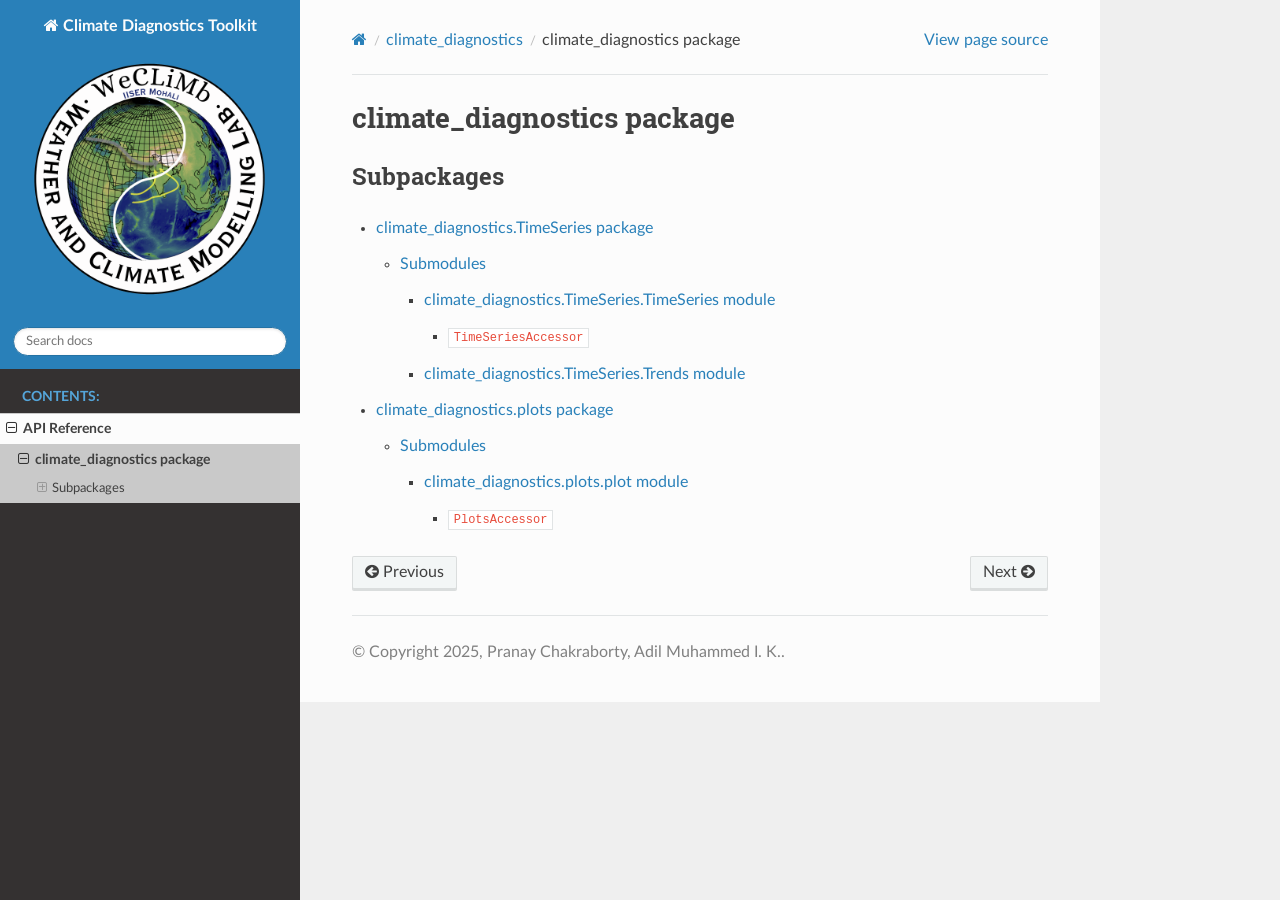
==== commit 07b51c1a: "deploy: 84e5cde6131eed6ad48081d6f8ff29edfc2f002d" ====
--- a/climate_diagnostics.html
+++ b/climate_diagnostics.html
@@ -6,14 +6,14 @@
   <meta charset="utf-8" /><meta name="viewport" content="width=device-width, initial-scale=1" />
 
   <meta name="viewport" content="width=device-width, initial-scale=1.0" />
-  <title>climate_diagnostics package &mdash; Climate Diagnostics Toolkit 0.1.0 documentation</title>
+  <title>climate_diagnostics package &mdash; Climate Diagnostics Toolkit 0.2.1 documentation</title>
       <link rel="stylesheet" type="text/css" href="_static/pygments.css?v=b86133f3" />
       <link rel="stylesheet" type="text/css" href="_static/css/theme.css?v=e59714d7" />
 
   
       <script src="_static/jquery.js?v=5d32c60e"></script>
       <script src="_static/_sphinx_javascript_frameworks_compat.js?v=2cd50e6c"></script>
-      <script src="_static/documentation_options.js?v=01f34227"></script>
+      <script src="_static/documentation_options.js?v=37f418d5"></script>
       <script src="_static/doctools.js?v=9bcbadda"></script>
       <script src="_static/sphinx_highlight.js?v=dc90522c"></script>
     <script src="_static/js/theme.js"></script>
@@ -91,7 +91,10 @@
 <ul>
 <li class="toctree-l1"><a class="reference internal" href="climate_diagnostics.TimeSeries.html">climate_diagnostics.TimeSeries package</a><ul>
 <li class="toctree-l2"><a class="reference internal" href="climate_diagnostics.TimeSeries.html#submodules">Submodules</a><ul>
-<li class="toctree-l3"><a class="reference internal" href="climate_diagnostics.TimeSeries.TimeSeries.html">climate_diagnostics.TimeSeries.TimeSeries module</a></li>
+<li class="toctree-l3"><a class="reference internal" href="climate_diagnostics.TimeSeries.TimeSeries.html">climate_diagnostics.TimeSeries.TimeSeries module</a><ul>
+<li class="toctree-l4"><a class="reference internal" href="climate_diagnostics.TimeSeries.TimeSeries.html#climate_diagnostics.TimeSeries.TimeSeries.TimeSeriesAccessor"><code class="docutils literal notranslate"><span class="pre">TimeSeriesAccessor</span></code></a></li>
+</ul>
+</li>
 <li class="toctree-l3"><a class="reference internal" href="climate_diagnostics.TimeSeries.Trends.html">climate_diagnostics.TimeSeries.Trends module</a></li>
 </ul>
 </li>
@@ -99,7 +102,10 @@
 </li>
 <li class="toctree-l1"><a class="reference internal" href="climate_diagnostics.plots.html">climate_diagnostics.plots package</a><ul>
 <li class="toctree-l2"><a class="reference internal" href="climate_diagnostics.plots.html#submodules">Submodules</a><ul>
-<li class="toctree-l3"><a class="reference internal" href="climate_diagnostics.plots.plot.html">climate_diagnostics.plots.plot module</a></li>
+<li class="toctree-l3"><a class="reference internal" href="climate_diagnostics.plots.plot.html">climate_diagnostics.plots.plot module</a><ul>
+<li class="toctree-l4"><a class="reference internal" href="climate_diagnostics.plots.plot.html#climate_diagnostics.plots.plot.PlotsAccessor"><code class="docutils literal notranslate"><span class="pre">PlotsAccessor</span></code></a></li>
+</ul>
+</li>
 </ul>
 </li>
 </ul>
